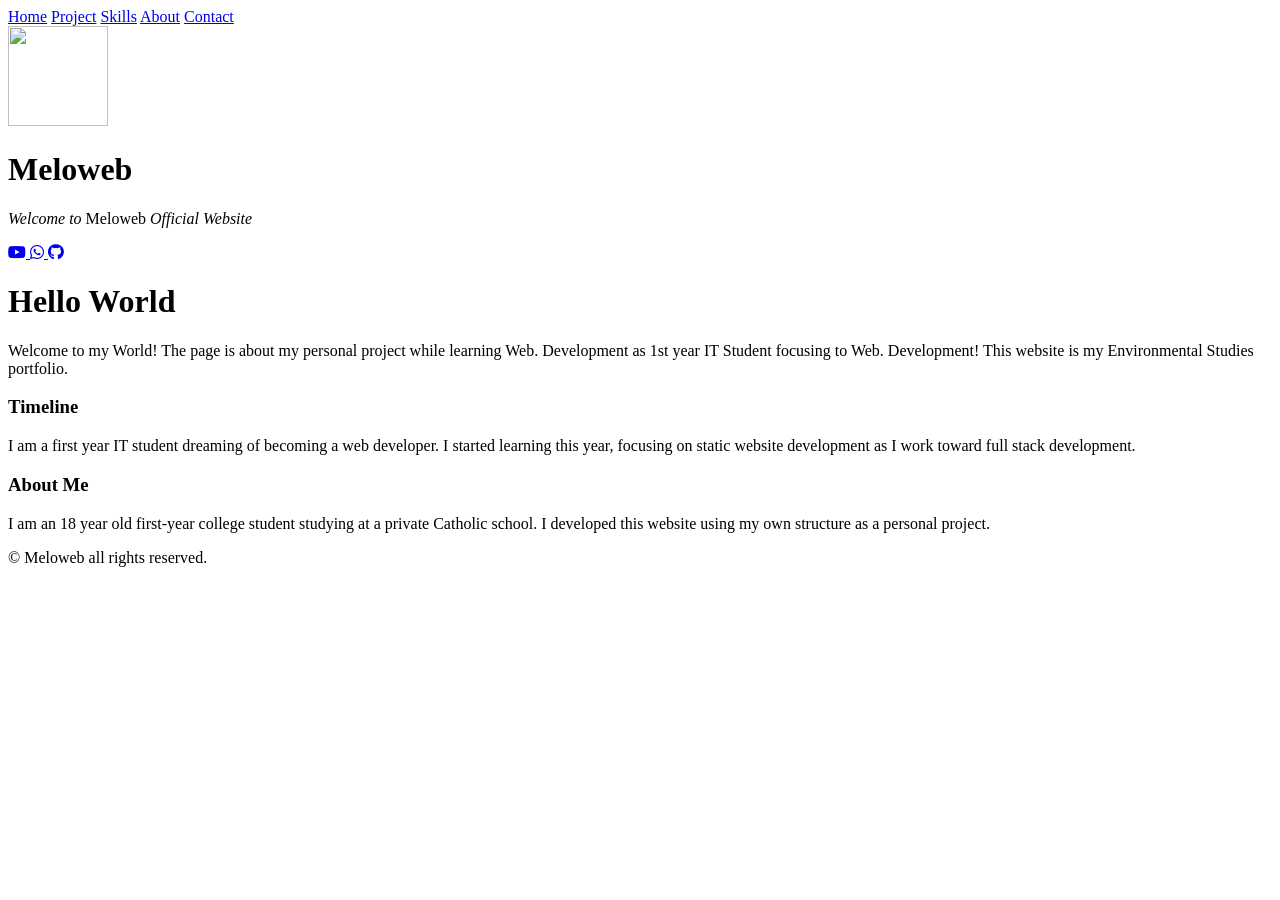
==== index.html @ fe644a68 "Add files via upload" ====
<!DOCTYPE html>
<html lang="en">
  <head>
    <meta charset="UTF-8">
    <meta name="viewport" content="width=device-width, initial-scale=1.0">
    <meta name="description" content="Aspiring Web Developer under the brand name Melodev, a 1st year IT Student studied Coding/Programming and an independent Web Developer.">
    <meta name="google-site-verification" content="a9Y3JSss4IHMZpFGcUWZMTfxG5dl-n8NXm3ampMwcmU"/>
    <meta property="og:title" content="Meloweb - Studies | Coding | Practice">
    <meta property="og:description" content="Aspiring Web Developer under the brand name Melodev, a 1st year IT Student studied Coding/Programming and an independent Web Developer.">
    <meta property="og:image" content="https://melowebm.github.io/meloweb/w_Image/image1.png">
    <meta property="og:url" content="https://melowebm.github.io/meloweb/">
    <meta property="og:type" content="website">
    
    <title>Meloweb</title>
    <script src="x_JS/script.js" defer></script>
    <link rel="stylesheet" href="v_CSS/style.css">
    <link rel="stylesheet" href="https://cdnjs.cloudflare.com/ajax/libs/font-awesome/6.4.0/css/all.min.css">
    <link rel="shortcut icon" href="w_Image/image1.png" type="image/png">
  </head> 
  <body class="home-page">
      <nav class="navigation-bar">       
       <a href="#">Home</a>
       <a href="project.html">Project</a>
       <a href="skills.html">Skills</a>
       <a href="about.html">About</a>
       <a href="contact.html">Contact</a> 
     </nav>
		<header class="intro">
      <div class="profile">
        <img src="image1.png" height="100px" width="100px">
      </div>
      <h1>Meloweb</h1>
      <p><i>Welcome to</i> <span class="melodev">Meloweb</span> <i>Official Website</i></p>      
    </header>
    <div class="social-icon">
      <a href="https://youtube.com/@melodev-j8u?si=C9nSItVd8EumxzIi" target="_blank">
          <i class="fa-brands fa-youtube"></i>
      </a>
      
      <a href="https://wa.me/639622515039">
        <i class="fa-brands fa-whatsapp"></i>
      </a>
      
      <a href="https://github.com/Jan-devvtech">
        <i class="fa-brands fa-github"></i>
      </a>
      
    </div>
    
    <main class="main">
    <div class="main-content">
      <h1>Hello World</h1>
      <p>Welcome to my World! The page is about my personal project while learning Web. Development as 1st year IT Student focusing to Web. Development! This website is my Environmental Studies portfolio.
      </p>
    </div>

      <div class="timeLine">
        <h3>Timeline</h3>
        <p>I am a first year IT student dreaming of becoming a web developer. I started learning this year, focusing on static website development as I work toward full stack development.</p>
      </div>
    
      
    </main> 
    
    <div class="view">
        <h3>About Me</h3>
        <p>I am an 18 year old first-year college student studying at a private Catholic school. I developed this website using my own structure as a personal project.</p>
    </div>
    
    
    <footer>
      <p>&copy; Meloweb all rights reserved.</p>
    </footer>
  </body>
</html>
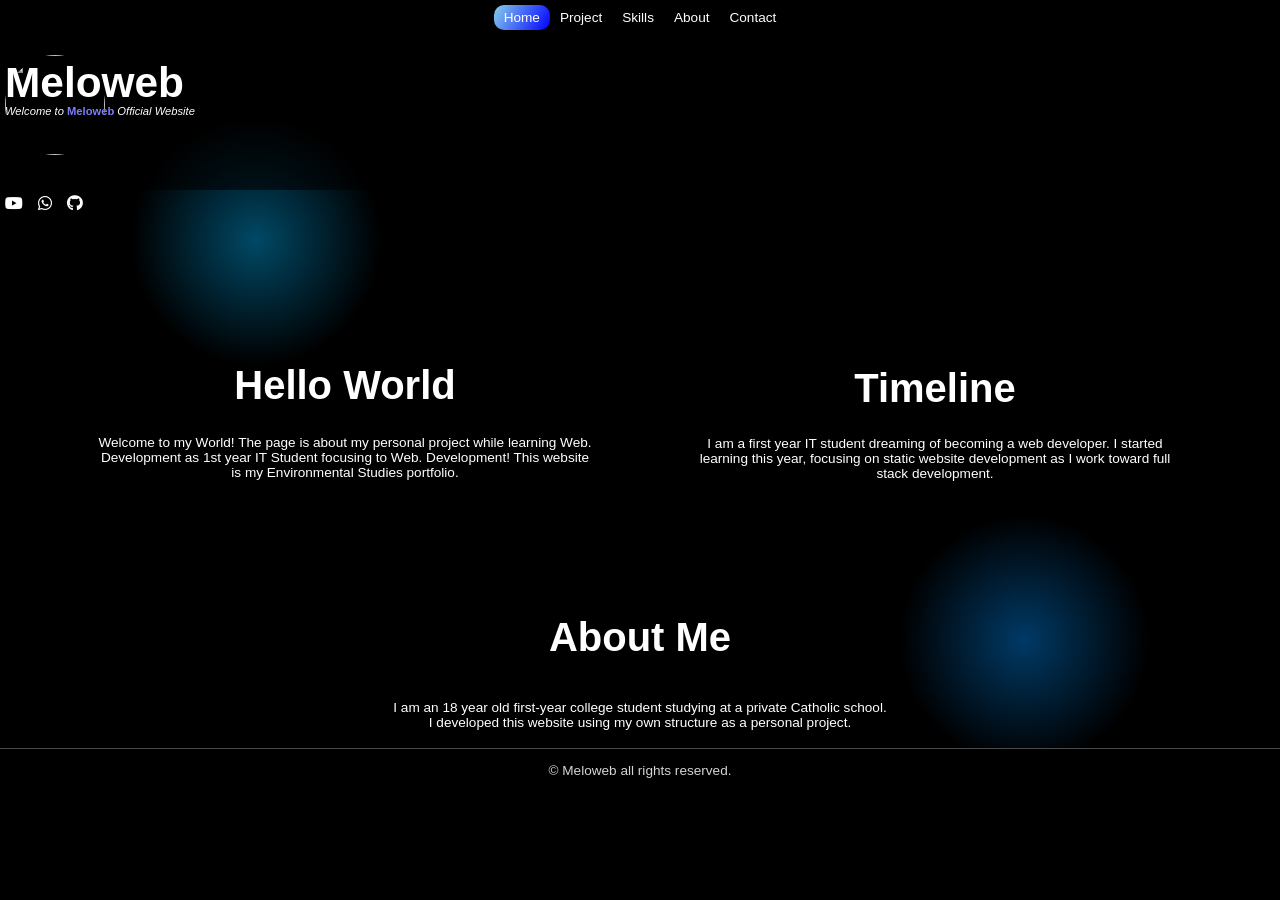
==== commit a5f66466: "Update image paths and script/style references" ====
--- a/index.html
+++ b/index.html
@@ -7,15 +7,15 @@
     <meta name="google-site-verification" content="a9Y3JSss4IHMZpFGcUWZMTfxG5dl-n8NXm3ampMwcmU"/>
     <meta property="og:title" content="Meloweb - Studies | Coding | Practice">
     <meta property="og:description" content="Aspiring Web Developer under the brand name Melodev, a 1st year IT Student studied Coding/Programming and an independent Web Developer.">
-    <meta property="og:image" content="https://melowebm.github.io/meloweb/w_Image/image1.png">
+    <meta property="og:image" content="https://melowebm.github.io/meloweb/image1.png">
     <meta property="og:url" content="https://melowebm.github.io/meloweb/">
     <meta property="og:type" content="website">
     
     <title>Meloweb</title>
-    <script src="x_JS/script.js" defer></script>
-    <link rel="stylesheet" href="v_CSS/style.css">
+    <script src="script.js" defer></script>
+    <link rel="stylesheet" href="style.css">
     <link rel="stylesheet" href="https://cdnjs.cloudflare.com/ajax/libs/font-awesome/6.4.0/css/all.min.css">
-    <link rel="shortcut icon" href="w_Image/image1.png" type="image/png">
+    <link rel="shortcut icon" href="image1.png" type="image/png">
   </head> 
   <body class="home-page">
       <nav class="navigation-bar">       
@@ -72,4 +72,4 @@
       <p>&copy; Meloweb all rights reserved.</p>
     </footer>
   </body>
-</html>+</html>
--- a/style.css
+++ b/style.css
@@ -0,0 +1,1275 @@
+@import url('https://fonts.googleapis.com/css2?family=Inter:wght@400;500;600;700&family=Poppins:wght@600;700&display=swap');
+
+body {
+  color: white;
+  background-color: lab(0% 0 0);
+  margin: 0;
+  overflow-x: hidden;
+  padding: 0;
+  font-family: 'Inter', 'Poppins', sans-serif;
+}
+html {
+  scroll-behavior: smooth;
+  overflow-x: hidden;
+}
+::selection {
+  color: white;
+  background-color: rgba(255, 255, 255, 0.2);
+}
+* {
+  box-sizing: border-box;
+}
+
+
+
+
+/* 1. Home Page Background */
+body.home-page::before {
+  content: '';
+  position: fixed;
+  top: 0;
+  left: 0;
+  width: 100vw;
+  height: 100vh;
+  z-index: -1;
+  pointer-events: none;
+  will-change: transform;
+  transform: translateZ(0);
+  background-image: 
+    radial-gradient(circle 250px at 20% 240px, rgba(0, 182, 255, 0.4) 0%, transparent 50%),
+    radial-gradient(circle 250px at 80% 640px, rgba(0, 145, 255, 0.4) 0%, transparent 50%);
+  background-repeat: no-repeat;
+}
+
+/* 2. Project Page Background (Main-2) */
+body.project-page::before {
+  content: '';
+  position: fixed;
+  top: 0;
+  left: 0;
+  width: 100vw;
+  height: 100vh;
+  z-index: -1;
+  pointer-events: none;
+  will-change: transform;
+  transform: translateZ(0);
+  background-image: 
+    radial-gradient(circle 250px at 80% 240px, rgba(0, 182, 255, 0.4) 0%, transparent 50%),
+    radial-gradient(circle 250px at 20% 640px, rgba(0, 145, 255, 0.4) 0%, transparent 50%);
+  background-repeat: no-repeat;
+}
+
+/* 3. Skills Page Background */
+body.skills-page::before {
+  content: '';
+  position: fixed;
+  top: 0;
+  left: 0;
+  width: 100vw;
+  height: 100vh;
+  z-index: -1;
+  pointer-events: none;
+  will-change: transform;
+  transform: translateZ(0);
+  background-image: 
+    radial-gradient(circle 450px at 20% 240px, rgba(0, 182, 255, 0.4) 0%, transparent 50%);
+  background-repeat: no-repeat;
+}
+body.about-page::before, 
+body.contact-page::before {
+  content: '';
+  position: fixed;
+  top: 0;
+  left: 0;
+  width: 100vw;
+  height: 100vh;
+  z-index: -1;
+  pointer-events: none;
+  will-change: transform;
+  transform: translateZ(0);
+  background-image: 
+    radial-gradient(circle 450px at 100% 240px, rgba(0, 182, 255, 0.4) 0%, transparent 50%),
+    radial-gradient(circle 450px at 20% 640px, rgba(0, 182, 255, 0.4) 0%, transparent 50%);
+  background-repeat: no-repeat;
+}
+
+
+
+
+
+
+/*Shared Background*/
+body.home-page .intro,
+body.project-page .intro,
+body.skills-page .intro {
+  font-family: 'Inter', 'Poppins', sans-serif;
+  background-image: linear-gradient(480deg, rgba(0,0,0,0.6), rgba(0, 0, 0, 0.6)), url('image2.jpg');
+  background-size: cover;
+  background-position: right center;
+  padding: 15px 20px 15px 10px;
+  margin: 10px 0;
+  height: 150px;
+  margin-top: 0;
+  margin-left: -5px;
+  margin-right: -5px;
+}
+
+
+body.home-page, 
+body.project-page, 
+body.skills-page,
+body.about-page,  
+body.contact-page {
+  font-family: 'Inter', 'Poppins', sans-serif;
+}
+
+
+body.home-page .navigation-bar,
+body.project-page .navigation-bar,
+body.skills-page .navigation-bar,
+body.about-page .navigation-bar,
+body.contact-page .navigation-bar {
+  background-color: black;
+  display: flex;
+  justify-content: center;
+  padding: 10px 0;
+  margin-left: -5px;
+  margin-right: -5px;
+  margin-top: -5px;
+}
+
+
+body.home-page .navigation-bar a, 
+body.project-page .navigation-bar a, 
+body.skills-page .navigation-bar a, 
+body.about-page .navigation-bar a, 
+body.contact-page .navigation-bar a {
+  display: inline-block;
+  text-decoration: none;
+  color: white;
+  padding: 5px 10px;
+  font-size: 85%; 
+  transition: 0.3s ease;
+  border-radius: 10px;
+  font-weight: 500;
+}
+
+body.home-page .navigation-bar a:hover,
+body.project-page .navigation-bar a:hover,
+body.skills-page .navigation-bar a:hover,
+body.about-page .navigation-bar a:hover,
+body.contact-page .navigation-bar a:hover {
+  background-color: darkblue;
+  color: white;
+}
+
+
+body.project-page .intro,
+body.skills-page .intro, 
+body.about-page .intro,  
+body.contact-page .intro {
+  text-align: center;
+}
+
+
+body.home-page .intro h1,
+body.project-page .intro h1,
+body.skills-page .intro h1 {
+  font-size: 265%;
+  animation: fadeIn 0.8s ease-out forwards;
+  opacity: 0;
+  margin-top: -100px;
+}
+
+body.contact-page .intro h1 {
+  font-size: 265%;
+  animation: fadeIn 0.8s ease-out forwards;
+  opacity: 0;
+}
+
+
+body.home-page .intro p,
+body.skills-page .intro p {
+  animation: fadeIn 0.8s ease-out forwards;
+  animation-delay: 0.4s;
+  opacity: 0;
+  margin-top: -30px;
+  font-size: 70%;
+  font-weight: 500;
+}
+body.contact-page .intro p {
+  animation: fadeIn 0.8s ease-out forwards;
+  animation-delay: 0.4s;
+  opacity: 0;
+  font-size: 70%;
+  font-weight: 500;
+}
+
+
+
+
+
+
+/*Home Content*/
+body.home-page .navigation-bar a:first-child {
+  background: linear-gradient(480deg, skyblue, blue);
+  pointer-events: none;
+}
+body.home-page .profile {
+  justify-self: right;
+}
+body.home-page .profile img {
+  border-radius: 50%;
+}
+body.home-page .social-icon {
+  display: flex;
+  gap: 5px;
+  margin-top: -10px;
+}
+body.home-page .social-icon a {
+  text-decoration: none;
+}
+body.home-page .social-icon .fa-youtube, .fa-github, .fa-whatsapp {
+  border-radius: 50%;
+  animation: fadeIn 0.8s ease-out forwards;
+  animation-delay: 0.6s;
+  opacity: 0;
+  color: hwb(0 100% 0%);
+  margin: 5px;
+}
+body.home-page .melodev {
+  color: hwb(240 49% 1%);
+  font-weight: 700;
+}
+
+
+body.project-page .navigation-bar a:nth-child(2),
+body.skills-page .navigation-bar a:nth-child(3),
+body.about-page .navigation-bar a:nth-child(5),
+body.contact-page .navigation-bar a:nth-child(6) {
+  background: linear-gradient(480deg, skyblue, blue);
+  pointer-events: none;
+}
+
+
+body.project-page .details, 
+body.skills-page .details {
+  background-color: darkblue;
+  border-radius: 5px;
+  width: 95%;
+  padding: 5px;
+  height: 25px;
+  margin: auto;
+  text-align: center;
+}
+body.project-page .details a,
+body.skills-page .details a {
+  display: block;
+  width: 100%;
+  height: 100%;
+  text-decoration: none;
+  color: white;
+}
+
+
+body.skills-page .fa-html5, .fa-css3-alt, .fa-js,
+body.project-page .fa-question {
+  margin-top: 25px;
+  font-size: 450%;
+  color: hwb(240 30% 0%);
+}
+
+
+
+body.project-page .section-1 h3, 
+body.project-page .section-2 h3, 
+body.project-page .section-3 h3, 
+body.project-page .section-4 h3, 
+body.project-page .section-5 h3, 
+body.project-page .section-6 h3, 
+body.project-page .section-7 h3,
+body.project-page .section-8 h3 {
+  font-size: 150%;
+}
+body.project-page .section-1 p,
+body.project-page .section-2 p,
+body.project-page .section-3 p,
+body.project-page .section-4 p,
+body.project-page .section-5 p,
+body.project-page .section-6 p,
+body.project-page .section-7 p,
+body.project-page .section-8 p {
+  font-size: 85%;
+}
+
+
+
+
+
+@keyframes fadeIn {
+  from {
+    opacity: 0;
+    transform: translateY(50px);
+  }
+  to {
+    opacity: 1;
+    transform: translateY(0);
+  }
+}
+@keyframes fadeSlide {
+  from {
+    opacity: 0;
+    transform: translateX(50px);
+  }
+  to {
+    opacity: 1;
+    transform: translateX(0);
+  }
+}
+
+
+
+
+
+
+/*Home.Page Property*/
+body.home-page .main {
+  display: flex;
+  flex-wrap: wrap;
+  text-align: center;
+  justify-content: center;
+  width: 100%;
+  gap: 90px;
+  margin-top: 120px;
+  margin-bottom: 120px;
+}
+body.home-page .main-content {
+  flex-wrap: wrap;
+  margin-bottom: 0;
+  width: 90%;
+  max-width: 500px;
+}
+body.home-page .main-content h1{
+  animation: fadeSlide 0.8s ease-in forwards;
+  opacity: 0;
+  font-size: 250%;
+}
+body.home-page .main-content p {
+  font-size: 85%;
+  animation: fadeIn 0.8s ease-out forwards;
+  animation-delay: 0.7s;
+  opacity: 0;
+}
+body.home-page .timeLine {
+  width: 90%;
+  max-width: 500px;
+  margin-top: -10px;
+  flex-wrap: wrap;
+}
+body.home-page .timeLine h3 {
+  animation: fadeSlide 0.8s ease-out forwards;
+  animation-delay: 0.9s;
+  opacity: 0;
+  font-size: 250%;
+}
+body.home-page .timeLine p {
+  animation: fadeIn 0.8s ease-out forwards;
+  animation-delay: 1.0s;
+  margin-top: -15px;
+  opacity: 0;
+  font-size: 85%;
+}
+
+body.home-page .view {
+  text-align: center;
+  width: 90%;
+  left: 0;
+  right: 0;
+  margin: 0 auto;
+  max-width: 500px;
+}
+body.home-page .view h3 {
+  animation: fadeIn 0.8s ease-out forwards;
+  animation-delay: 1.3s;
+  opacity: 0;
+  font-size: 250%;
+}
+body.home-page .view p {
+  animation: fadeIn 0.8s ease-out forwards;
+  animation-delay: 1.4s;
+  opacity: 0;
+  font-size: 85%;
+}
+
+
+
+
+
+
+
+
+
+
+
+
+/*Project Page Property*/
+body.project-page .intro h1 {
+  text-align: center;
+  margin-top: -5px;
+  font-size: 265%;
+  animation: fadeIn 0.8s ease-out forwards;
+  opacity: 0;
+}
+body.project-page .intro p {
+  margin: 0 auto;
+  width: 90%;
+  max-width: 600px;
+  text-align: center;
+  margin-top: -15px;
+  animation: fadeIn 0.8s ease-out forwards;
+  animation-delay: 0.4s;
+  opacity: 0;
+  font-size: 70%;
+  font-weight: 500;
+}
+
+body.project-page .main {
+  display: flex;
+  justify-content: center;
+  gap: 25px;
+  flex-wrap: wrap;
+}
+body.project-page .card-1 {
+  animation: fadeIn 0.8s ease-out forwards;
+  animation-delay: 0.5s;
+  opacity: 0;
+  position: relative;
+  background-color: hwb(240 0% 85%);
+  padding: 10px;
+  font-size: 85%;
+  width: 300px;
+  margin-top: 50px;
+  min-height: 50%;
+  max-height: 600px;
+  border-radius: 15px;
+  border: 1px solid hwb(240 0% 73%);
+}
+body.project-page .fa-globe {
+  margin-top: 25px;
+  font-size: 450%;
+  color: hwb(240 30% 0%);
+}
+body.project-page .icon {
+  text-align: center;
+}
+body.project-page .card-1 h3 {
+  font-size: 150%;
+}
+body.project-page .card-1 p {
+  font-size: 85%;
+}
+body.project-page .details {
+  background-color: darkblue;
+  border-radius: 5px;
+  width: 95%;
+  padding: 5px;
+  height: 25px;
+  margin: auto;
+  text-align: center;
+}
+body.project-page .details a {
+  display: block;
+  width: 100%;
+  height: 100%;
+  text-decoration: none;
+  color: white;
+}
+body.project-page .cite {
+  color: gray;
+  font-size: 80%;
+}
+body.project-page .card-2 {
+  animation: fadeIn 0.8s ease-out forwards;
+  animation-delay: 0.6s;
+  opacity: 0;
+  position: relative;
+  background-color: hwb(240 0% 85%);
+  padding: 10px;
+  font-size: 85%;
+  margin-top: 50px;
+  width: 300px;
+  min-height: 50%;
+  max-height: 600px;
+  border-radius: 15px;
+  border: 1px solid hwb(240 0% 73%);
+}
+body.project-page .card-2 h3 {
+  font-size: 150%;
+}
+body.project-page .card-2 p {
+  font-size: 85%;
+}
+body.project-page .card-3 {
+  animation: fadeIn 0.8s ease-out forwards;
+  animation-delay: 0.7s;
+  opacity: 0;
+  position: relative;
+  background-color: hwb(240 0% 85%);
+  padding: 10px;
+  font-size: 85%;
+  margin-top: 50px;
+  width: 300px;
+  min-height: 50%;
+  max-height: 600px;
+  border-radius: 15px;
+  border: 1px solid hwb(240 0% 73%);
+}
+body.project-page .card-3 h3 {
+  font-size: 150%;
+}
+body.project-page .card-3 p {
+  font-size: 85%;
+}
+
+
+
+
+/*Section 2*/
+body.project-page .details-2 {
+  background-color: darkblue;
+  border-radius: 5px;
+  width: 95%;
+  padding: 5px;
+  height: 25px;
+  margin: auto;
+  text-align: center;
+}
+body.project-page .details-2 a {
+  display: block;
+  width: 100%;
+  height: 100%;
+  text-decoration: none;
+  color: white;
+}
+body.project-page .title {
+  margin-top: 50px;
+  text-align: center;
+}
+body.project-page .main-2 {
+  display: flex;
+  justify-content: center;
+  gap: 25px;
+  flex-wrap: wrap;
+}
+body.project-page .section-1 {
+  animation: fadeIn 0.8s ease-out forwards;
+  animation-delay: 0.8s;
+  opacity: 0;
+  position: relative;
+  background-color: hwb(240 0% 85%);
+  padding: 10px;
+  font-size: 85%;
+  margin-top: 50px;
+  width: 300px;
+  min-height: 50%;
+  max-height: 300px;
+  border-radius: 15px;
+  border: 1px solid hwb(240 0% 73%);
+}
+body.project-page .section-2 {
+  animation: fadeIn 0.8s ease-out forwards;
+  animation-delay: 0.8s;
+  opacity: 0;
+  position: relative;
+  background-color: hwb(240 0% 85%);
+  padding: 10px;
+  font-size: 85%;
+  margin-top: 50px;
+  width: 300px;
+  min-height: 50%;
+  max-height: 300px;
+  border-radius: 15px;
+  border: 1px solid hwb(240 0% 73%);
+}
+body.project-page .section-3 {
+  animation: fadeIn 0.8s ease-out forwards;
+  animation-delay: 0.9s;
+  opacity: 0;
+  position: relative;
+  background-color: hwb(240 0% 85%);
+  padding: 10px;
+  font-size: 85%;
+  margin-top: 50px;
+  width: 300px;
+  min-height: 50%;
+  max-height: 300px;
+  border-radius: 15px;
+  border: 1px solid hwb(240 0% 73%);
+}
+body.project-page .section-4 {
+  animation: fadeIn 0.8s ease-out forwards;
+  animation-delay: 1.0s;
+  opacity: 0;
+  position: relative;
+  background-color: hwb(240 0% 85%);
+  padding: 10px;
+  font-size: 85%;
+  margin-top: 50px;
+  width: 300px;
+  min-height: 50%;
+  max-height: 300px;
+  border-radius: 15px;
+  border: 1px solid hwb(240 0% 73%);
+}
+body.project-page .section-5 {
+  animation: fadeIn 0.8s ease-out forwards;
+  animation-delay: 1.3s;
+  opacity: 0;
+  position: relative;
+  background-color: hwb(240 0% 85%);
+  padding: 10px;
+  font-size: 85%;
+  margin-top: 40px;
+  width: 300px;
+  min-height: 50%;
+  max-height: 300px;
+  border-radius: 15px;
+  border: 1px solid hwb(240 0% 73%);
+}
+
+body.project-page .section-6 {
+  animation: fadeIn 0.8s ease-out forwards;
+  animation-delay: 1.3s;
+  opacity: 0;
+  position: relative;
+  background-color: hwb(240 0% 85%);
+  padding: 10px;
+  font-size: 85%;
+  margin-top: 40px;
+  width: 300px;
+  min-height: 50%;
+  max-height: 300px;
+  border-radius: 15px;
+  border: 1px solid hwb(240 0% 73%);
+}
+body.project-page .section-7 {
+  animation: fadeIn 0.8s ease-out forwards;
+  animation-delay: 1.3s;
+  opacity: 0;
+  position: relative;
+  background-color: hwb(240 0% 85%);
+  padding: 10px;
+  font-size: 85%;
+  margin-top: 40px;
+  width: 300px;
+  min-height: 50%;
+  max-height: 300px;
+  border-radius: 15px;
+  border: 1px solid hwb(240 0% 73%);
+}
+body.project-page .section-8 {
+  animation: fadeIn 0.8s ease-out forwards;
+  animation-delay: 1.3s;
+  opacity: 0;
+  position: relative;
+  background-color: hwb(240 0% 85%);
+  padding: 10px;
+  font-size: 85%;
+  margin-top: 40px;
+  width: 300px;
+  min-height: 50%;
+  max-height: 300px;
+  border-radius: 15px;
+  border: 1px solid hwb(240 0% 73%);
+}
+
+
+
+
+
+
+
+
+/*Skills & Expertise Perperty*/
+body.skills-page .intro h1 {
+  font-size: 165%;
+  animation: fadeIn 0.8s ease-out forwards;
+  opacity: 0;
+  margin-top: -5px;
+}
+@media (min-width: 478px) {
+  body.skills-page .intro h1,
+  body.contact-page .intro h1 {
+    font-size: 265%;
+  }
+}
+body.skills-page .intro p {
+  animation: fadeIn 0.8s ease-out forwards;
+  animation-delay: 0.4s;
+  opacity: 0;
+  margin: -10px auto 0 auto;
+  text-align: center;
+  width: 90%;
+  max-width: 600px;
+  font-size: 70%;
+  font-weight: 500;
+}
+body.skills-page .main {
+  justify-content: center;
+  display: flex;
+  flex-wrap: wrap;
+  gap: 25px;
+  margin-bottom: 50px;
+}
+body.skills-page .learned-1 {
+  animation: fadeIn 0.8s ease-out forwards;
+  animation-delay: 0.5s;
+  opacity: 0;
+  position: relative;
+  background-color: hwb(240 0% 85%);
+  padding: 10px;
+  font-size: 85%;
+  margin-top: 40px;
+  width: 300px;
+  min-height: 40%;
+  max-height: 250px;
+  border-radius: 15px;
+  border: 1px solid hwb(240 0% 73%);
+}
+body.skills-page .icon {
+  text-align: center;
+}
+body.skills-page .details {
+  background-color: darkblue;
+  border-radius: 5px;
+  width: 95%;
+  padding: 5px;
+  height: 25px;
+  margin: auto;
+  text-align: center;
+}
+body.skills-page .details a {
+  display: block;
+  width: 100%;
+  height: 100%;
+  text-decoration: none;
+  color: white;
+}
+body.skills-page .learned-2 {
+  animation: fadeIn 0.8s ease-out forwards;
+  animation-delay: 0.7s;
+  opacity: 0;
+  position: relative;
+  background-color: hwb(240 0% 85%);
+  padding: 10px;
+  font-size: 85%;
+  margin-top: 40px;
+  width: 300px;
+  min-height: 40%;
+  max-height: 250px;
+  border-radius: 15px;
+  border: 1px solid hwb(240 0% 73%);
+}
+body.skills-page .learned-3 {
+  animation: fadeIn 0.8s ease-out forwards;
+  animation-delay: 0.9s;
+  opacity: 0;
+  position: relative;
+  background-color: hwb(240 0% 85%);
+  padding: 10px;
+  font-size: 85%;
+  margin-top: 40px;
+  width: 300px;
+  min-height: 40%;
+  max-height: 250px;
+  border-radius: 15px;
+  border: 1px solid hwb(240 0% 73%);
+}
+body.skills-page .info {
+  display: flex;
+  justify-content: space-between;
+  margin-bottom: 8px;
+}
+body.skills-page .bar {
+  height: 10px;
+  background-color: hwb(239 7% 67%);
+  overflow: hidden;
+  width: 285px;
+  margin-bottom: 8px;
+  border-radius: 999px;
+}
+body.skills-page .progress {
+  height: 100%;
+  width: 0;
+  background: linear-gradient(40deg, skyblue, blue, darkblue);
+  animation: fill 2s forwards;
+}
+@keyframes fill {
+  to {
+    width: var(--width);
+  }
+}
+
+
+
+
+
+
+
+
+
+/*About Page Property*/
+body.about-page .intro h1 {
+  font-size: 265%;
+  animation: fadeIn 0.8s ease-out forwards;
+  opacity: 0;
+}
+body.about-page .intro p {
+  animation: fadeIn 0.8s ease-out forwards;
+  animation-delay: 0.4s;
+  opacity: 0;
+  color: hwb(198 15% 33%);
+  margin-top: -20px;
+  font-size: 70%;
+  font-weight: 500;
+}
+body.about-page h3, 
+body.contact-page h3 {
+  display: none;
+}
+
+@media (min-width: 748px) {
+  body.about-page .navigation-bar, 
+  body.contact-page .navigation-bar {
+    justify-content: right;
+    margin-right: 250px;
+    font-size: 150%;
+  }
+  body.about-page h3,
+  body.contact-page h3 {
+    display: block;
+    color: white;
+    margin: 0;
+    font-size: 130%;
+    margin-right: auto;
+    margin-left: 50px;
+  }
+}
+
+@media (min-width: 748px) {
+  body.about-page::before {
+    content: '';
+    position: fixed;
+    top: 0;
+    left: 0;
+    width: 100vw;
+    height: 100vh;
+    z-index: -1;
+    pointer-events: none;
+    will-change: transform;
+    transform: translateZ(0);
+    background-image: 
+      radial-gradient(circle 450px at 80% 240px, rgba(0, 182, 255, 0.4) 0%, transparent 50%),
+      radial-gradient(circle 450px at 20% 240px, rgba(0, 182, 255, 0.4) 0%, transparent 50%),
+      radial-gradient(circle 450px at 70% 640px, rgba(0, 182, 255, 0.4) 0%, transparent 50%);
+    background-repeat: no-repeat;
+  }
+}
+
+body.about-page .profile {
+  animation: fadeIn 0.8s ease-out forwards;
+  animation-delay: 0.3s;
+  opacity: 0;
+  background-color: rgba(255, 255, 255, 0.1);
+  display: flex; 
+  flex-wrap: wrap;
+  margin: 15px;
+  justify-content: center;
+  min-width: 85%;
+  max-width: 600px;
+  box-shadow: inset 0 0 1px white;
+  border-radius: 15px;
+  padding: 10px;
+}
+body.about-page .profile img {
+  animation: fadeIn 0.8s ease-out forwards;
+  animation-delay: 0.4s;
+  opacity: 0;
+  border-radius: 50%;
+  box-shadow: 0 0 15px skyblue;
+  border: 3px solid black;
+}
+body.about-page .profile p {
+  animation: fadeIn 0.8s ease-out forwards;
+  animation-delay: 0.6s;
+  opacity: 0;
+  font-size: 85%;
+  min-width: auto;
+  text-align: center;
+}
+
+@media (min-width: 748px) {
+  body.about-page .main {
+    background-color: rgba(0, 0, 0, 0.10196078431372549); 
+    min-width: 65%;
+    max-width: 600px;
+    margin: auto;
+    min-height: 70%;
+    position: relative;
+    overflow: hidden;
+    padding-bottom: 40px;
+  }
+ body.about-page .main::before {
+    content: '';
+    position: absolute;
+    inset: 0;
+    background-color: black;
+    pointer-events: none;
+    -webkit-mask-image: linear-gradient(to right, transparent, black 50%, black 90%, transparent);
+    mask-image: linear-gradient(to right, transparent, black 50%, black 90%, transparent);
+    z-index: 0;
+  }
+
+body.about-page .main > * {
+    position: relative;
+    z-index: 1;
+  }
+
+body.about-page .profile {
+    display: flex;
+    flex-wrap: nowrap;
+    justify-content: center;
+    min-width: 85%;
+    gap: 32px;
+    margin: auto;
+    background-color: rgba(255, 255, 255, 0.1);
+    box-shadow: inset 0 0 1px white;
+    padding: 20px;
+    max-width: 600px;
+  }
+body.about-page .studyList h1 {
+  text-align: center;
+}
+body.about-page .studyList p {
+  margin: 20px 20px;
+}
+body.about-page .profile p {
+    padding-top: 15px;
+    text-align: left;
+    margin: 0;
+  }
+}
+body.about-page .info-card {
+  animation: fadeIn 0.8s ease-out forwards;
+  animation-delay: 1.3s;
+  opacity: 0;
+  position: relative;
+  background-color: hwb(240 0% 85%);
+  padding: 10px;
+  font-size: 85%;
+  width: 300px;
+  min-height: 50%;
+  max-height: 300px;
+  border-radius: 15px;
+  border: 1px solid hwb(240 0% 73%);
+}
+body.about-page .container {
+  flex-wrap: wrap;
+  display: flex;
+  gap: 25px;
+  justify-content: center;
+}
+body.about-page .icon {
+  font-size: 450%;
+  text-align: center;
+}
+body.about-page .journey {
+  animation: fadeIn 0.8s ease-out forwards;
+  animation-delay: 1.9s;
+  opacity: 0;
+}
+body.about-page .studyList {
+  animation: fadeIn 0.8s ease-out forwards;
+  animation-delay: 2.4s;
+  opacity: 0;
+  margin: 10px 10px;
+}
+
+@media (min-width: 748px) {
+  body.about-page .container {
+    animation: fadeIn 0.8s ease-out forwards;
+    animation-delay: 1.3s;
+    opacity: 0;
+    width: 600px;
+    display: flex;
+    flex-wrap: nowrap;
+    justify-content: center;
+    margin: auto;
+  }
+  body.about-page .icon {
+    font-size: 100%;
+    text-align: left;
+  }
+  body.about-page .container p {
+    font-size: 75%;
+  }
+} body.about-page .info-card {
+  box-shadow: 0 0 5px skyblue;
+  border-radius: 15px;
+  animation: fadeIn 0.8s ease-out forwards;
+  animation-delay: 1.3s;
+  opacity: 0;
+}
+
+
+
+
+
+
+
+/*Contact Property*/
+body.contact-page .intro h1 {
+  font-size: 165%;
+  animation: fadeIn 0.8s ease-out forwards;
+  opacity: 0;
+}
+body.contact-page .intro p {
+  animation: fadeIn 0.8s ease-out forwards;
+  animation-delay: 0.4s;
+  opacity: 0;
+  margin: -10px auto 0 auto;
+  text-align: center;
+  width: 90%;
+  max-width: 600px;
+  margin-top: -10px;
+  font-size: 70%;
+  font-weight: 500;
+}
+body.contact-page .info-card {
+  animation: fadeIn 0.8s ease-out forwards;
+  animation-delay: 1.3s;
+  opacity: 0;
+  position: relative;
+  background-color: hwb(240 0% 85%);
+  padding: 10px;
+  font-size: 85%;
+  width: 300px;
+  min-height: 50%;
+  max-height: 300px;
+  box-shadow: 0 0 5px skyblue;
+  border-radius: 15px;
+  border: 1px solid hwb(240 0% 73%);
+}
+
+@media (min-width: 748px) {
+body.contact-page .info-card-form {
+  animation: fadeIn 0.8s ease-out forwards;
+  animation-delay: 1.3s;
+  opacity: 0;
+  position: relative;
+  background-color: hwb(240 0% 85%);
+  padding: 10px;
+  font-size: 85%;
+  width: 200px;
+  min-height: 50%;
+  max-height: 300px;
+  border-radius: 15px;
+  border: 1px solid hwb(240 0% 73%);
+ }
+} 
+body.contact-page .info-card {
+  animation: fadeIn 0.8s ease-out forwards;
+  animation-delay: 1.3s;
+  opacity: 0;
+  position: relative;
+  background-color: hwb(240 0% 85%);
+  padding: 10px;
+  font-size: 85%;
+  width: 300px;
+  max-height: 110px;
+  border-radius: 15px;
+  border: 1px solid hwb(240 0% 73%);
+}
+
+
+
+body.contact-page .info-card-form {
+  animation: fadeIn 0.8s ease-out forwards;
+  animation-delay: 1.4s;
+  opacity: 0;
+  position: relative;
+  background-color: hwb(240 0% 85%);
+  padding: 10px;
+  font-size: 85%;
+  width: 300px;
+  max-height: 450px;
+  box-shadow: 0 0 5px skyblue;
+  border-radius: 15px;
+  border: 1px solid hwb(240 0% 73%);
+}
+
+
+
+body.contact-page .container {
+  flex-wrap: wrap;
+  display: flex;
+  gap: 15px;
+  margin-bottom: 40px;
+  margin-top: 40px;
+  justify-content: center;
+}
+body.contact-page .info-card a {
+  text-decoration: none;
+  color: gray;
+  font-size: 85%;
+}
+
+body.contact-page form {
+  padding: 10px;
+}
+
+
+body.contact-page .info-card-form textarea {
+  background-color: hwb(0 24% 76%);
+  color: white;
+  height: 30px;
+  display: flex;
+  flex-wrap: wrap;
+  border-radius: 5px;
+  margin: 10px auto;
+  display: block;
+  border: none;
+  width: 100%;
+  padding: 5px;
+  height: 100px;
+  caret-color: blue;
+  box-shadow: inset 0 0 2px skyblue;
+}
+body.contact-page .info-card-form input[type="text"], 
+body.contact-page .info-card-form input[type="email"] {
+  background-color: hwb(0 24% 76%);
+  color: white;
+  height: 30px;
+  border-radius: 5px;
+  margin: 10px auto;
+  display: block;
+  border: none;
+  padding: 5px;
+  width: 100%;
+  caret-color: blue;
+  box-shadow: inset 0 0 2px skyblue;
+}
+body.contact-page .info-card-form input[type="text"]:focus,
+body.contact-page .info-card-form input[type="email"]:focus,
+body.contact-page .info-card-form textarea:focus {
+  outline: none;
+  border: 2px solid skyblue;
+}
+
+
+body.contact-page .info-card-form button {
+  display: block;
+  margin: 0 auto;
+  width: 80%;
+  border: none;
+  border-radius: 5px;
+  height: 30px;
+  background: linear-gradient(480deg, skyblue, blue, darkblue);
+  cursor: pointer;
+  transition: 0.3s ease;
+  font-weight: 700;
+  color: white;
+}
+body.contact-page .info-card-form button:hover {
+  opacity: 0.8;
+}
+
+
+
+
+@media (min-width: 748px) {
+  body.contact-page .info-card-form input[type="text"] {
+    height: 100%;
+  }
+}
+
+
+
+
+
+
+
+
+@media (min-width: 748px) {
+  body.contact-page .info-card,
+  body.contact-page .info-card-form {
+    width: auto;
+    max-width: 320px;
+    flex: 1;
+  }
+}
+
+
+
+
+
+@media (min-width: 748px) {
+  body.contact-page .container {
+    animation: fadeIn 0.8s ease-out forwards;
+    animation-delay: 1.3s;
+    opacity: 0;
+    width: 600px;
+    display: flex;
+    flex-wrap: nowrap;
+    align-items: stretch;
+    justify-content: center;
+    margin: auto;
+    margin-bottom: 40px;
+    margin-top: 40px;
+  }
+  body.contact-page .brands-icon {
+    display: flex;
+    font-size: 100%;
+    text-align: left;
+  }
+  body.contact-page .container p {
+    font-size: 75%;
+  }
+}
+
+body.about-page .journey {
+  margin: 10px;
+  margin-bottom: 40px;
+}
+body.about-page .journey h1 {
+  font-size: 250%;
+}
+body.about-page .journey h4 {
+  margin-top: -20px;
+  font-size: 90%;
+  font-style: italic;
+  color: hwb(0 65% 35%);
+}
+body.about-page .journey dt {
+  font-weight: bold;
+}
+
+
+
+
+
+
+
+
+
+footer {
+  position: absolute;
+  border-top: 1px solid hwb(0 29% 71%);
+  background-color: black;
+  font-size: 85%;
+  color: lightgray;
+  margin-top: 5px;
+  padding-bottom: 0;
+  width: 100%;
+  text-align: center;
+}
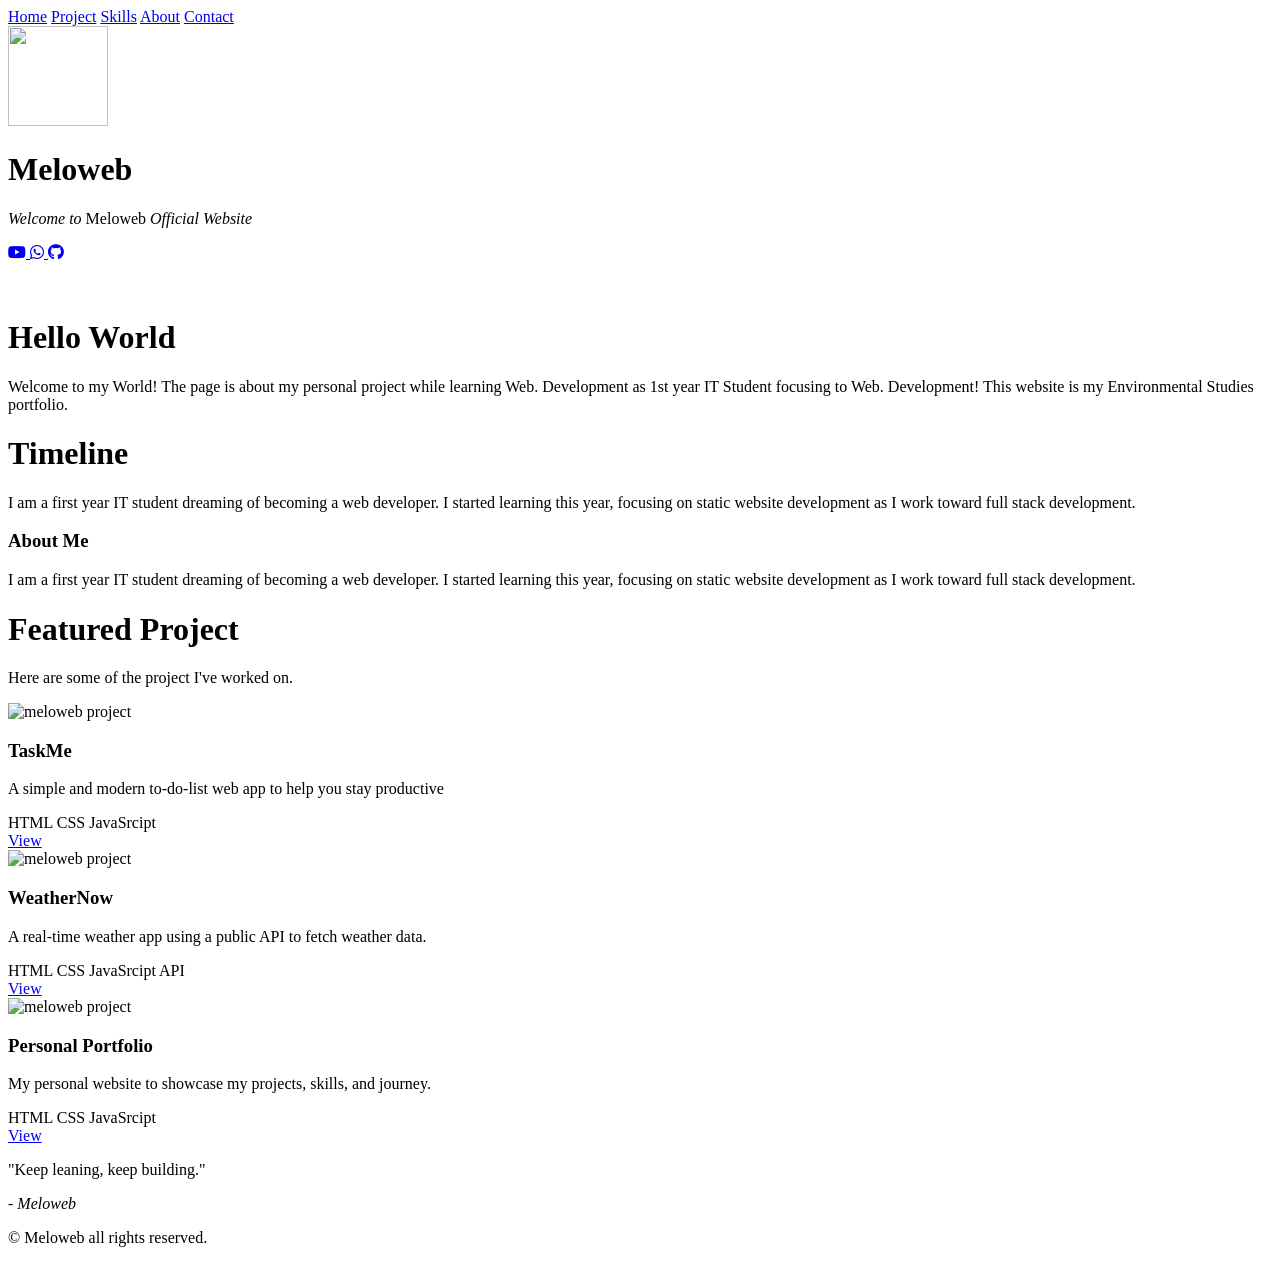
==== commit 9c773a1a: "Add files via upload" ====
--- a/index.html
+++ b/index.html
@@ -7,15 +7,15 @@
     <meta name="google-site-verification" content="a9Y3JSss4IHMZpFGcUWZMTfxG5dl-n8NXm3ampMwcmU"/>
     <meta property="og:title" content="Meloweb - Studies | Coding | Practice">
     <meta property="og:description" content="Aspiring Web Developer under the brand name Melodev, a 1st year IT Student studied Coding/Programming and an independent Web Developer.">
-    <meta property="og:image" content="https://melowebm.github.io/meloweb/image1.png">
+    <meta property="og:image" content="https://melowebm.github.io/meloweb/w_Image/image1.png">
     <meta property="og:url" content="https://melowebm.github.io/meloweb/">
     <meta property="og:type" content="website">
     
     <title>Meloweb</title>
-    <script src="script.js" defer></script>
-    <link rel="stylesheet" href="style.css">
+    <script src="x_JS/script.js" defer></script>
+    <link rel="stylesheet" href="v_CSS/style.css">
     <link rel="stylesheet" href="https://cdnjs.cloudflare.com/ajax/libs/font-awesome/6.4.0/css/all.min.css">
-    <link rel="shortcut icon" href="image1.png" type="image/png">
+    <link rel="shortcut icon" href="w_Image/image1.png" type="image/png">
   </head> 
   <body class="home-page">
       <nav class="navigation-bar">       
@@ -27,7 +27,7 @@
      </nav>
 		<header class="intro">
       <div class="profile">
-        <img src="image1.png" height="100px" width="100px">
+        <img src="w_Image/image1.png" height="100px" width="100px">
       </div>
       <h1>Meloweb</h1>
       <p><i>Welcome to</i> <span class="melodev">Meloweb</span> <i>Official Website</i></p>      
@@ -46,30 +46,106 @@
       </a>
       
     </div>
-    
-    <main class="main">
-    <div class="main-content">
+    <br>
+    <br>
+
+      <div class="class">
       <h1>Hello World</h1>
       <p>Welcome to my World! The page is about my personal project while learning Web. Development as 1st year IT Student focusing to Web. Development! This website is my Environmental Studies portfolio.
       </p>
     </div>
+    
+    <main class="main">
+    <div class="main-content">
+      <h1>Timeline</h1>
+      <p>I am a first year IT student dreaming of becoming a web developer. I started learning this year, focusing on static website development as I work toward full stack development.</p>
+    </p>
+    </div>
 
       <div class="timeLine">
-        <h3>Timeline</h3>
+        <h3>About Me</h3>
         <p>I am a first year IT student dreaming of becoming a web developer. I started learning this year, focusing on static website development as I work toward full stack development.</p>
       </div>
-    
       
     </main> 
     
-    <div class="view">
-        <h3>About Me</h3>
-        <p>I am an 18 year old first-year college student studying at a private Catholic school. I developed this website using my own structure as a personal project.</p>
+   
+    
+    
+    <div class="project">
+      <div class="head-pro">
+        <h1>Featured Project</h1>
+        <p>Here are some of the project I've worked on.</p>
+      </div>
+      
     </div>
+    
+    <section class="feature">
+      <div class="featured-card">
+        <img src="w_Image/Web-Design2.png" alt="meloweb project" height="200" width="300">
+        <h3>TaskMe</h3>
+        <p>A simple and modern to-do-list web app to help you stay productive</p>
+
+        <div class="span">
+        <span>HTML</span>
+        <span>CSS</span>
+        <span>JavaSrcipt</span>
+        </div>
+        
+      <div class="link">
+          <a href="#" onclick="myFunction()">View</a>
+        </div>
+      </div>
+
+   
+
+      <div class="featured-card">
+        <img src="w_Image/Web-Design3.png" alt="meloweb project" height="200" width="300">
+        <h3>WeatherNow</h3>
+        <p>A real-time weather app using a public API to fetch weather data.</p>
+
+        <div class="span">
+        <span>HTML</span>
+        <span>CSS</span>
+        <span>JavaSrcipt</span>
+        <span>API</span>
+        </div>
+        
+        <div class="link">
+          <a href="#" onclick="myFunction()">View</a>
+        </div>
+      </div>
+
+      <div class="featured-card">
+        <img src="w_Image/Web-Design.png" alt="meloweb project" height="200" width="300">
+        <h3>Personal Portfolio</h3>
+        <p>My personal website to showcase my projects, skills, and journey.</p>
+        
+        <div class="span">
+        <span>HTML</span>
+        <span>CSS</span>
+        <span>JavaSrcipt</span>
+        </div>
+        
+        <div class="link">
+          <a href="#" onclick="myFunction()">View</a>
+        </div>
+
+      </div>
+    </section>
+    
+    
+    
+    <div class="quote">
+      <p>"Keep leaning, keep building."</p>
+      <i>- Meloweb</i>
+    </div>
+    
+
     
     
     <footer>
       <p>&copy; Meloweb all rights reserved.</p>
     </footer>
   </body>
-</html>
+</html>
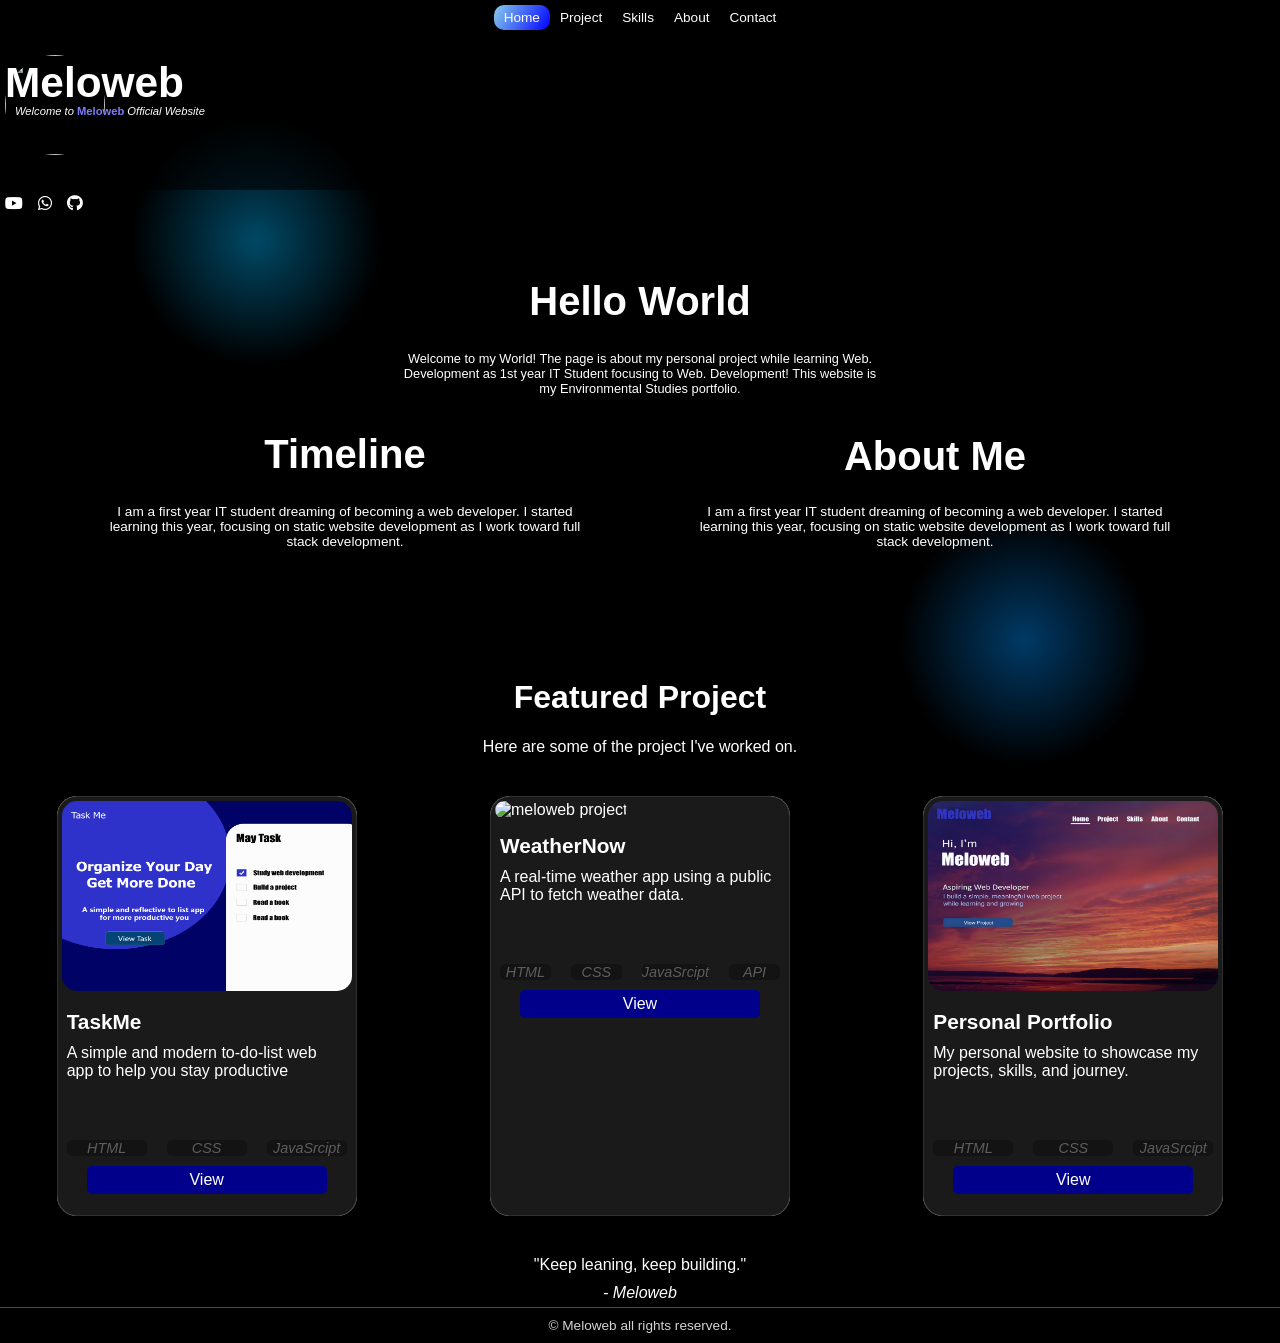
==== commit e68c780b: "Update index.html" ====
--- a/index.html
+++ b/index.html
@@ -7,15 +7,15 @@
     <meta name="google-site-verification" content="a9Y3JSss4IHMZpFGcUWZMTfxG5dl-n8NXm3ampMwcmU"/>
     <meta property="og:title" content="Meloweb - Studies | Coding | Practice">
     <meta property="og:description" content="Aspiring Web Developer under the brand name Melodev, a 1st year IT Student studied Coding/Programming and an independent Web Developer.">
-    <meta property="og:image" content="https://melowebm.github.io/meloweb/w_Image/image1.png">
+    <meta property="og:image" content="https://melowebm.github.io/meloweb/image1.png">
     <meta property="og:url" content="https://melowebm.github.io/meloweb/">
     <meta property="og:type" content="website">
     
     <title>Meloweb</title>
-    <script src="x_JS/script.js" defer></script>
-    <link rel="stylesheet" href="v_CSS/style.css">
+    <script src="script.js" defer></script>
+    <link rel="stylesheet" href="style.css">
     <link rel="stylesheet" href="https://cdnjs.cloudflare.com/ajax/libs/font-awesome/6.4.0/css/all.min.css">
-    <link rel="shortcut icon" href="w_Image/image1.png" type="image/png">
+    <link rel="shortcut icon" href="image1.png" type="image/png">
   </head> 
   <body class="home-page">
       <nav class="navigation-bar">       
@@ -27,7 +27,7 @@
      </nav>
 		<header class="intro">
       <div class="profile">
-        <img src="w_Image/image1.png" height="100px" width="100px">
+        <img src="image1.png" height="100px" width="100px">
       </div>
       <h1>Meloweb</h1>
       <p><i>Welcome to</i> <span class="melodev">Meloweb</span> <i>Official Website</i></p>      
@@ -82,7 +82,7 @@
     
     <section class="feature">
       <div class="featured-card">
-        <img src="w_Image/Web-Design2.png" alt="meloweb project" height="200" width="300">
+        <img src="Web-Design2.png" alt="meloweb project" height="200" width="300">
         <h3>TaskMe</h3>
         <p>A simple and modern to-do-list web app to help you stay productive</p>
 
@@ -100,7 +100,7 @@
    
 
       <div class="featured-card">
-        <img src="w_Image/Web-Design3.png" alt="meloweb project" height="200" width="300">
+        <img src="Web-Design3.png" alt="meloweb project" height="200" width="300">
         <h3>WeatherNow</h3>
         <p>A real-time weather app using a public API to fetch weather data.</p>
 
@@ -117,7 +117,7 @@
       </div>
 
       <div class="featured-card">
-        <img src="w_Image/Web-Design.png" alt="meloweb project" height="200" width="300">
+        <img src="Web-Design.png" alt="meloweb project" height="200" width="300">
         <h3>Personal Portfolio</h3>
         <p>My personal website to showcase my projects, skills, and journey.</p>
         
@@ -148,4 +148,4 @@
       <p>&copy; Meloweb all rights reserved.</p>
     </footer>
   </body>
-</html>+</html>
--- a/style.css
+++ b/style.css
@@ -0,0 +1,1361 @@
+@import url('https://fonts.googleapis.com/css2?family=Inter:wght@400;500;600;700&family=Poppins:wght@600;700&display=swap');
+
+body {
+  color: white;
+  background-color: lab(0% 0 0);
+  margin: 0;
+  overflow-x: hidden;
+  padding: 0;
+  font-family: 'Inter', 'Poppins', sans-serif;
+}
+html {
+  scroll-behavior: smooth;
+  overflow-x: hidden;
+}
+::selection {
+  color: white;
+  background-color: rgba(255, 255, 255, 0.2);
+}
+* {
+  box-sizing: border-box;
+}
+
+
+
+
+/* 1. Home Page Background */
+body.home-page::before {
+  content: '';
+  position: fixed;
+  top: 0;
+  left: 0;
+  width: 100vw;
+  height: 100vh;
+  z-index: -1;
+  pointer-events: none;
+  will-change: transform;
+  transform: translateZ(0);
+  background-image: 
+    radial-gradient(circle 250px at 20% 240px, rgba(0, 182, 255, 0.4) 0%, transparent 50%),
+    radial-gradient(circle 250px at 80% 640px, rgba(0, 145, 255, 0.4) 0%, transparent 50%);
+  background-repeat: no-repeat;
+}
+
+/* 2. Project Page Background (Main-2) */
+body.project-page::before {
+  content: '';
+  position: fixed;
+  top: 0;
+  left: 0;
+  width: 100vw;
+  height: 100vh;
+  z-index: -1;
+  pointer-events: none;
+  will-change: transform;
+  transform: translateZ(0);
+  background-image: 
+    radial-gradient(circle 250px at 80% 240px, rgba(0, 182, 255, 0.4) 0%, transparent 50%),
+    radial-gradient(circle 250px at 20% 640px, rgba(0, 145, 255, 0.4) 0%, transparent 50%);
+  background-repeat: no-repeat;
+}
+
+/* 3. Skills Page Background */
+body.skills-page::before {
+  content: '';
+  position: fixed;
+  top: 0;
+  left: 0;
+  width: 100vw;
+  height: 100vh;
+  z-index: -1;
+  pointer-events: none;
+  will-change: transform;
+  transform: translateZ(0);
+  background-image: 
+    radial-gradient(circle 450px at 20% 240px, rgba(0, 182, 255, 0.4) 0%, transparent 50%);
+  background-repeat: no-repeat;
+}
+body.about-page::before, 
+body.contact-page::before {
+  content: '';
+  position: fixed;
+  top: 0;
+  left: 0;
+  width: 100vw;
+  height: 100vh;
+  z-index: -1;
+  pointer-events: none;
+  will-change: transform;
+  transform: translateZ(0);
+  background-image: 
+    radial-gradient(circle 450px at 100% 240px, rgba(0, 182, 255, 0.4) 0%, transparent 50%),
+    radial-gradient(circle 450px at 20% 640px, rgba(0, 182, 255, 0.4) 0%, transparent 50%);
+  background-repeat: no-repeat;
+}
+
+
+
+
+
+
+/*Shared Background*/
+body.home-page .intro,
+body.project-page .intro,
+body.skills-page .intro {
+  font-family: 'Inter', 'Poppins', sans-serif;
+  background-image: linear-gradient(480deg, rgba(0,0,0,0.6), rgba(0, 0, 0, 0.6)), url('../w_Image/image2.jpg');
+  background-size: cover;
+  background-position: right center;
+  padding: 15px 20px 15px 10px;
+  margin: 10px 0;
+  height: 150px;
+  margin-top: 0;
+  margin-left: -5px;
+  margin-right: -5px;
+}
+
+
+body.home-page, 
+body.project-page, 
+body.skills-page,
+body.about-page,  
+body.contact-page {
+  font-family: 'Inter', 'Poppins', sans-serif;
+}
+
+
+body.home-page .navigation-bar,
+body.project-page .navigation-bar,
+body.skills-page .navigation-bar,
+body.about-page .navigation-bar,
+body.contact-page .navigation-bar {
+  background-color: black;
+  display: flex;
+  justify-content: center;
+  padding: 10px 0;
+  margin-left: -5px;
+  margin-right: -5px;
+  margin-top: -5px;
+}
+
+
+body.home-page .navigation-bar a, 
+body.project-page .navigation-bar a, 
+body.skills-page .navigation-bar a, 
+body.about-page .navigation-bar a, 
+body.contact-page .navigation-bar a {
+  display: inline-block;
+  text-decoration: none;
+  color: white;
+  padding: 5px 10px;
+  font-size: 85%; 
+  transition: 0.3s ease;
+  border-radius: 10px;
+  font-weight: 500;
+}
+
+body.home-page .navigation-bar a:hover,
+body.project-page .navigation-bar a:hover,
+body.skills-page .navigation-bar a:hover,
+body.about-page .navigation-bar a:hover,
+body.contact-page .navigation-bar a:hover {
+  background-color: darkblue;
+  color: white;
+}
+
+body.project-page .intro,
+body.skills-page .intro, 
+body.about-page .intro,  
+body.contact-page .intro {
+  text-align: center;
+}
+
+
+body.home-page .intro h1,
+body.project-page .intro h1,
+body.skills-page .intro h1 {
+  font-size: 265%;
+  animation: fadeIn 0.8s ease-out forwards;
+  opacity: 0;
+  margin-top: -100px;
+}
+
+body.contact-page .intro h1 {
+  font-size: 265%;
+  animation: fadeIn 0.8s ease-out forwards;
+  opacity: 0;
+}
+
+
+body.home-page .intro p,
+body.skills-page .intro p {
+  animation: fadeIn 0.8s ease-out forwards;
+  animation-delay: 0.4s;
+  opacity: 0;
+  margin-top: -30px;
+  font-size: 70%;
+  font-weight: 500;
+}
+body.contact-page .intro p {
+  animation: fadeIn 0.8s ease-out forwards;
+  animation-delay: 0.4s;
+  opacity: 0;
+  font-size: 70%;
+  font-weight: 500;
+}
+
+
+
+
+
+
+/*Home Content*/
+body.home-page .navigation-bar a:first-child {
+  background: linear-gradient(480deg, skyblue, blue);
+  pointer-events: none;
+}
+body.home-page .profile {
+  justify-self: right;
+}
+body.home-page .profile img {
+  border-radius: 50%;
+}
+body.home-page .social-icon {
+  display: flex;
+  gap: 5px;
+  margin-top: -10px;
+}
+body.home-page .social-icon a {
+  text-decoration: none;
+}
+body.home-page .social-icon .fa-youtube, .fa-github, .fa-whatsapp {
+  border-radius: 50%;
+  animation: fadeIn 0.8s ease-out forwards;
+  animation-delay: 0.6s;
+  opacity: 0;
+  color: hwb(0 100% 0%);
+  margin: 5px;
+}
+body.home-page .melodev {
+  color: hwb(240 49% 1%);
+  font-weight: 700;
+}
+
+
+body.project-page .navigation-bar a:nth-child(2),
+body.skills-page .navigation-bar a:nth-child(3),
+body.about-page .navigation-bar a:nth-child(5),
+body.contact-page .navigation-bar a:nth-child(6) {
+  background: linear-gradient(480deg, skyblue, blue);
+  pointer-events: none;
+}
+
+
+body.project-page .details, 
+body.skills-page .details {
+  background-color: darkblue;
+  border-radius: 5px;
+  width: 95%;
+  padding: 5px;
+  height: 25px;
+  margin: auto;
+  text-align: center;
+}
+body.project-page .details a,
+body.skills-page .details a {
+  display: block;
+  width: 100%;
+  height: 100%;
+  text-decoration: none;
+  color: white;
+}
+
+
+body.skills-page .fa-html5, .fa-css3-alt, .fa-js,
+body.project-page .fa-question {
+  margin-top: 25px;
+  font-size: 450%;
+  color: hwb(240 30% 0%);
+}
+
+
+
+body.project-page .section-1 h3, 
+body.project-page .section-2 h3, 
+body.project-page .section-3 h3, 
+body.project-page .section-4 h3, 
+body.project-page .section-5 h3, 
+body.project-page .section-6 h3, 
+body.project-page .section-7 h3,
+body.project-page .section-8 h3 {
+  font-size: 150%;
+}
+body.project-page .section-1 p,
+body.project-page .section-2 p,
+body.project-page .section-3 p,
+body.project-page .section-4 p,
+body.project-page .section-5 p,
+body.project-page .section-6 p,
+body.project-page .section-7 p,
+body.project-page .section-8 p {
+  font-size: 85%;
+}
+
+
+
+
+
+@keyframes fadeIn {
+  from {
+    opacity: 0;
+    transform: translateY(50px);
+  }
+  to {
+    opacity: 1;
+    transform: translateY(0);
+  }
+}
+@keyframes fadeSlide {
+  from {
+    opacity: 0;
+    transform: translateX(50px);
+  }
+  to {
+    opacity: 1;
+    transform: translateX(0);
+  }
+}
+
+
+
+
+
+
+/*Home.Page Property*/
+body.home-page .main {
+  display: flex;
+  flex-wrap: wrap;
+  text-align: center;
+  justify-content: center;
+  width: 100%;
+  
+  margin-bottom: 120px;
+}
+@media (min-width: 748px) {
+  body.home-page .main {
+    gap: 90px;
+  }
+}
+body.home-page .class {
+  text-align: center;
+  width: 90%;
+  display: block;
+  margin: 0 auto;
+}
+body.home-page .class h1 {
+  animation: fadeSlide 0.8s ease-in forwards;
+  opacity: 0;
+  font-size: 250%;
+}
+body.home-page .class p {
+  animation: fadeIn 0.8s ease-in forwards;
+  animation-delay: 0.3s;
+  opacity: 0;
+  font-size: 80%;
+}
+body.home-page .main-content {
+  flex-wrap: wrap;
+  margin-bottom: 0;
+  width: 90%;
+  max-width: 500px;
+}
+body.home-page .main-content h1{
+  animation: fadeSlide 0.8s ease-in forwards;
+  animation-delay: 0.7s;
+  opacity: 0;
+  font-size: 250%;
+}
+body.home-page .main-content p {
+  font-size: 85%;
+  animation: fadeIn 0.8s ease-out forwards;
+  animation-delay: 0.7s;
+  opacity: 0;
+}
+body.home-page .timeLine {
+  width: 90%;
+  max-width: 500px;
+  flex-wrap: wrap;
+}
+body.home-page .timeLine h3 {
+  animation: fadeSlide 0.8s ease-out forwards;
+  animation-delay: 0.9s;
+  opacity: 0;
+  font-size: 250%;
+}
+body.home-page .timeLine p {
+  animation: fadeIn 0.8s ease-out forwards;
+  animation-delay: 1.0s;
+  margin-top: -15px;
+  opacity: 0;
+  font-size: 85%;
+}
+body.home-page .head-pro {
+  text-align: center;
+  margin-top: 40px;
+  margin-bottom: 40px;
+}
+body.home-page .featured-card {
+  position: relative;
+  background-color: rgba(255, 255, 255, 0.1);
+  height: 420px;
+  width: 300px;
+  border-radius: 20px;
+  box-shadow: inset 0 0 1px white;
+  margin: 0 auto;
+  backdrop-filter: blur(40px);
+}
+body.home-page .featured-card h3, p {
+  margin: 10px;
+}
+body.home-page .featured-card p {
+  font-size: 85%;
+  margin-bottom: 50px;
+}
+body.home-page .featured-card .link a {
+  text-decoration: none;
+  color: white;
+  text-align: center;
+  display: block;
+  background-color: darkblue;
+  border-radius: 5px;
+  width: 80%;
+  padding: 5px;
+}
+body.home-page .featured-card .link {
+  display: flex;
+  justify-content: center;
+}
+body.home-page .featured-card span {
+  margin: 10px;
+  font-size: 80%;
+  background-color: rgb(19, 19, 19);
+  width: 80px;
+  display: block;
+  text-align: center;
+  border-radius: 5px;
+  color: rgb(95, 93, 93);
+  font-style: italic;
+}
+body.home-page .featured-card .span {
+  display: flex;
+}
+body.home-page .featured-card img {
+  padding: 5px;
+  text-align: center;
+  border-radius: 20px;
+}
+body.home-page .feature {
+  display: flex;
+  justify-content: center;
+  flex-wrap: wrap;
+  gap: 20px;
+  margin-bottom: 40px;
+}
+@media (min-width: 748px) {
+  body.home-page .class {
+    width: 40%;
+  }
+  body.home-page .timeLine {
+    margin-top: -12px;
+  }
+  body.home-page .featured-card p {
+    font-size: 100%;
+  }
+  body.home-page .featured-card h3 {
+    font-size: 130%;
+  }
+  body.home-page .featured-card span {
+    font-size: 90%;
+  }
+}
+
+
+
+
+
+
+
+
+
+
+
+
+/*Project Page Property*/
+body.project-page .intro h1 {
+  text-align: center;
+  margin-top: -5px;
+  font-size: 265%;
+  animation: fadeIn 0.8s ease-out forwards;
+  opacity: 0;
+}
+body.project-page .intro p {
+  margin: 0 auto;
+  width: 90%;
+  max-width: 600px;
+  text-align: center;
+  margin-top: -15px;
+  animation: fadeIn 0.8s ease-out forwards;
+  animation-delay: 0.4s;
+  opacity: 0;
+  font-size: 70%;
+  font-weight: 500;
+}
+
+body.project-page .main {
+  display: flex;
+  justify-content: center;
+  gap: 25px;
+  flex-wrap: wrap;
+}
+body.project-page .card-1 {
+  animation: fadeIn 0.8s ease-out forwards;
+  animation-delay: 0.5s;
+  opacity: 0;
+  position: relative;
+  background-color: hwb(240 0% 85%);
+  padding: 10px;
+  font-size: 85%;
+  width: 300px;
+  margin-top: 50px;
+  min-height: 50%;
+  max-height: 600px;
+  border-radius: 15px;
+  border: 1px solid hwb(240 0% 73%);
+}
+body.project-page .fa-globe {
+  margin-top: 25px;
+  font-size: 450%;
+  color: hwb(240 30% 0%);
+}
+body.project-page .icon {
+  text-align: center;
+}
+body.project-page .card-1 h3 {
+  font-size: 150%;
+}
+body.project-page .card-1 p {
+  font-size: 85%;
+}
+body.project-page .details {
+  background-color: darkblue;
+  border-radius: 5px;
+  width: 95%;
+  padding: 5px;
+  height: 25px;
+  margin: auto;
+  text-align: center;
+}
+body.project-page .details a {
+  display: block;
+  width: 100%;
+  height: 100%;
+  text-decoration: none;
+  color: white;
+}
+body.project-page .cite {
+  color: gray;
+  font-size: 80%;
+}
+body.project-page .card-2 {
+  animation: fadeIn 0.8s ease-out forwards;
+  animation-delay: 0.6s;
+  opacity: 0;
+  position: relative;
+  background-color: hwb(240 0% 85%);
+  padding: 10px;
+  font-size: 85%;
+  margin-top: 50px;
+  width: 300px;
+  min-height: 50%;
+  max-height: 600px;
+  border-radius: 15px;
+  border: 1px solid hwb(240 0% 73%);
+}
+body.project-page .card-2 h3 {
+  font-size: 150%;
+}
+body.project-page .card-2 p {
+  font-size: 85%;
+}
+body.project-page .card-3 {
+  animation: fadeIn 0.8s ease-out forwards;
+  animation-delay: 0.7s;
+  opacity: 0;
+  position: relative;
+  background-color: hwb(240 0% 85%);
+  padding: 10px;
+  font-size: 85%;
+  margin-top: 50px;
+  width: 300px;
+  min-height: 50%;
+  max-height: 600px;
+  border-radius: 15px;
+  border: 1px solid hwb(240 0% 73%);
+}
+body.project-page .card-3 h3 {
+  font-size: 150%;
+}
+body.project-page .card-3 p {
+  font-size: 85%;
+}
+
+
+
+
+/*Section 2*/
+body.project-page .details-2 {
+  background-color: darkblue;
+  border-radius: 5px;
+  width: 95%;
+  padding: 5px;
+  height: 25px;
+  margin: auto;
+  text-align: center;
+}
+body.project-page .details-2 a {
+  display: block;
+  width: 100%;
+  height: 100%;
+  text-decoration: none;
+  color: white;
+}
+body.project-page .title {
+  margin-top: 50px;
+  text-align: center;
+}
+body.project-page .main-2 {
+  display: flex;
+  justify-content: center;
+  gap: 25px;
+  flex-wrap: wrap;
+}
+body.project-page .section-1 {
+  animation: fadeIn 0.8s ease-out forwards;
+  animation-delay: 0.8s;
+  opacity: 0;
+  position: relative;
+  background-color: hwb(240 0% 85%);
+  padding: 10px;
+  font-size: 85%;
+  margin-top: 50px;
+  width: 300px;
+  min-height: 50%;
+  max-height: 300px;
+  border-radius: 15px;
+  border: 1px solid hwb(240 0% 73%);
+}
+body.project-page .section-2 {
+  animation: fadeIn 0.8s ease-out forwards;
+  animation-delay: 0.8s;
+  opacity: 0;
+  position: relative;
+  background-color: hwb(240 0% 85%);
+  padding: 10px;
+  font-size: 85%;
+  margin-top: 50px;
+  width: 300px;
+  min-height: 50%;
+  max-height: 300px;
+  border-radius: 15px;
+  border: 1px solid hwb(240 0% 73%);
+}
+body.project-page .section-3 {
+  animation: fadeIn 0.8s ease-out forwards;
+  animation-delay: 0.9s;
+  opacity: 0;
+  position: relative;
+  background-color: hwb(240 0% 85%);
+  padding: 10px;
+  font-size: 85%;
+  margin-top: 50px;
+  width: 300px;
+  min-height: 50%;
+  max-height: 300px;
+  border-radius: 15px;
+  border: 1px solid hwb(240 0% 73%);
+}
+body.project-page .section-4 {
+  animation: fadeIn 0.8s ease-out forwards;
+  animation-delay: 1.0s;
+  opacity: 0;
+  position: relative;
+  background-color: hwb(240 0% 85%);
+  padding: 10px;
+  font-size: 85%;
+  margin-top: 50px;
+  width: 300px;
+  min-height: 50%;
+  max-height: 300px;
+  border-radius: 15px;
+  border: 1px solid hwb(240 0% 73%);
+}
+body.project-page .section-5 {
+  animation: fadeIn 0.8s ease-out forwards;
+  animation-delay: 1.3s;
+  opacity: 0;
+  position: relative;
+  background-color: hwb(240 0% 85%);
+  padding: 10px;
+  font-size: 85%;
+  margin-top: 40px;
+  width: 300px;
+  min-height: 50%;
+  max-height: 300px;
+  border-radius: 15px;
+  border: 1px solid hwb(240 0% 73%);
+}
+
+body.project-page .section-6 {
+  animation: fadeIn 0.8s ease-out forwards;
+  animation-delay: 1.3s;
+  opacity: 0;
+  position: relative;
+  background-color: hwb(240 0% 85%);
+  padding: 10px;
+  font-size: 85%;
+  margin-top: 40px;
+  width: 300px;
+  min-height: 50%;
+  max-height: 300px;
+  border-radius: 15px;
+  border: 1px solid hwb(240 0% 73%);
+}
+body.project-page .section-7 {
+  animation: fadeIn 0.8s ease-out forwards;
+  animation-delay: 1.3s;
+  opacity: 0;
+  position: relative;
+  background-color: hwb(240 0% 85%);
+  padding: 10px;
+  font-size: 85%;
+  margin-top: 40px;
+  width: 300px;
+  min-height: 50%;
+  max-height: 300px;
+  border-radius: 15px;
+  border: 1px solid hwb(240 0% 73%);
+}
+body.project-page .section-8 {
+  animation: fadeIn 0.8s ease-out forwards;
+  animation-delay: 1.3s;
+  opacity: 0;
+  position: relative;
+  background-color: hwb(240 0% 85%);
+  padding: 10px;
+  font-size: 85%;
+  margin-top: 40px;
+  width: 300px;
+  min-height: 50%;
+  max-height: 300px;
+  border-radius: 15px;
+  border: 1px solid hwb(240 0% 73%);
+}
+
+
+
+
+
+
+
+
+/*Skills & Expertise Perperty*/
+body.skills-page .intro h1 {
+  font-size: 165%;
+  animation: fadeIn 0.8s ease-out forwards;
+  opacity: 0;
+  margin-top: -5px;
+}
+@media (min-width: 478px) {
+  body.skills-page .intro h1,
+  body.contact-page .intro h1 {
+    font-size: 265%;
+  }
+}
+body.skills-page .intro p {
+  animation: fadeIn 0.8s ease-out forwards;
+  animation-delay: 0.4s;
+  opacity: 0;
+  margin: -10px auto 0 auto;
+  text-align: center;
+  width: 90%;
+  max-width: 600px;
+  font-size: 70%;
+  font-weight: 500;
+}
+body.skills-page .main {
+  justify-content: center;
+  display: flex;
+  flex-wrap: wrap;
+  gap: 25px;
+  margin-bottom: 50px;
+}
+body.skills-page .learned-1 {
+  animation: fadeIn 0.8s ease-out forwards;
+  animation-delay: 0.5s;
+  opacity: 0;
+  position: relative;
+  background-color: hwb(240 0% 85%);
+  padding: 10px;
+  font-size: 85%;
+  margin-top: 40px;
+  width: 300px;
+  min-height: 40%;
+  max-height: 250px;
+  border-radius: 15px;
+  border: 1px solid hwb(240 0% 73%);
+}
+body.skills-page .icon {
+  text-align: center;
+}
+body.skills-page .details {
+  background-color: darkblue;
+  border-radius: 5px;
+  width: 95%;
+  padding: 5px;
+  height: 25px;
+  margin: auto;
+  text-align: center;
+}
+body.skills-page .details a {
+  display: block;
+  width: 100%;
+  height: 100%;
+  text-decoration: none;
+  color: white;
+}
+body.skills-page .learned-2 {
+  animation: fadeIn 0.8s ease-out forwards;
+  animation-delay: 0.7s;
+  opacity: 0;
+  position: relative;
+  background-color: hwb(240 0% 85%);
+  padding: 10px;
+  font-size: 85%;
+  margin-top: 40px;
+  width: 300px;
+  min-height: 40%;
+  max-height: 250px;
+  border-radius: 15px;
+  border: 1px solid hwb(240 0% 73%);
+}
+body.skills-page .learned-3 {
+  animation: fadeIn 0.8s ease-out forwards;
+  animation-delay: 0.9s;
+  opacity: 0;
+  position: relative;
+  background-color: hwb(240 0% 85%);
+  padding: 10px;
+  font-size: 85%;
+  margin-top: 40px;
+  width: 300px;
+  min-height: 40%;
+  max-height: 250px;
+  border-radius: 15px;
+  border: 1px solid hwb(240 0% 73%);
+}
+body.skills-page .info {
+  display: flex;
+  justify-content: space-between;
+  margin-bottom: 8px;
+}
+body.skills-page .bar {
+  height: 10px;
+  background-color: hwb(239 7% 67%);
+  overflow: hidden;
+  width: 285px;
+  margin-bottom: 8px;
+  border-radius: 999px;
+}
+body.skills-page .progress {
+  height: 100%;
+  width: 0;
+  background: linear-gradient(40deg, skyblue, blue, darkblue);
+  animation: fill 2s forwards;
+}
+@keyframes fill {
+  to {
+    width: var(--width);
+  }
+}
+
+
+
+
+
+
+
+
+
+/*About Page Property*/
+body.about-page .intro h1 {
+  font-size: 265%;
+  animation: fadeIn 0.8s ease-out forwards;
+  opacity: 0;
+}
+body.about-page .intro p {
+  animation: fadeIn 0.8s ease-out forwards;
+  animation-delay: 0.4s;
+  opacity: 0;
+  color: hwb(198 15% 33%);
+  margin-top: -20px;
+  font-size: 70%;
+  font-weight: 500;
+}
+body.about-page h3, 
+body.contact-page h3 {
+  display: none;
+}
+
+@media (min-width: 748px) {
+  body.about-page .navigation-bar, 
+  body.contact-page .navigation-bar {
+    justify-content: right;
+    margin-right: 250px;
+    font-size: 150%;
+  }
+  body.about-page h3,
+  body.contact-page h3 {
+    display: block;
+    color: white;
+    margin: 0;
+    font-size: 130%;
+    margin-right: auto;
+    margin-left: 50px;
+  }
+}
+
+@media (min-width: 748px) {
+  body.about-page::before {
+    content: '';
+    position: fixed;
+    top: 0;
+    left: 0;
+    width: 100vw;
+    height: 100vh;
+    z-index: -1;
+    pointer-events: none;
+    will-change: transform;
+    transform: translateZ(0);
+    background-image: 
+      radial-gradient(circle 450px at 80% 240px, rgba(0, 182, 255, 0.4) 0%, transparent 50%),
+      radial-gradient(circle 450px at 20% 240px, rgba(0, 182, 255, 0.4) 0%, transparent 50%),
+      radial-gradient(circle 450px at 70% 640px, rgba(0, 182, 255, 0.4) 0%, transparent 50%);
+    background-repeat: no-repeat;
+  }
+}
+
+body.about-page .profile {
+  animation: fadeIn 0.8s ease-out forwards;
+  animation-delay: 0.3s;
+  opacity: 0;
+  background-color: rgba(255, 255, 255, 0.1);
+  display: flex; 
+  flex-wrap: wrap;
+  margin: 15px;
+  justify-content: center;
+  min-width: 85%;
+  max-width: 600px;
+  box-shadow: inset 0 0 1px white;
+  border-radius: 15px;
+  padding: 10px;
+}
+body.about-page .profile img {
+  animation: fadeIn 0.8s ease-out forwards;
+  animation-delay: 0.4s;
+  opacity: 0;
+  border-radius: 50%;
+  box-shadow: 0 0 15px skyblue;
+  border: 3px solid black;
+}
+body.about-page .profile p {
+  animation: fadeIn 0.8s ease-out forwards;
+  animation-delay: 0.6s;
+  opacity: 0;
+  font-size: 85%;
+  min-width: auto;
+  text-align: center;
+}
+
+@media (min-width: 748px) {
+  body.about-page .main {
+    background-color: rgba(0, 0, 0, 0.10196078431372549); 
+    min-width: 65%;
+    max-width: 600px;
+    margin: auto;
+    min-height: 70%;
+    position: relative;
+    overflow: hidden;
+    padding-bottom: 40px;
+  }
+ body.about-page .main::before {
+    content: '';
+    position: absolute;
+    inset: 0;
+    background-color: black;
+    pointer-events: none;
+    -webkit-mask-image: linear-gradient(to right, transparent, black 50%, black 90%, transparent);
+    mask-image: linear-gradient(to right, transparent, black 50%, black 90%, transparent);
+    z-index: 0;
+  }
+
+body.about-page .main > * {
+    position: relative;
+    z-index: 1;
+  }
+
+body.about-page .profile {
+    display: flex;
+    flex-wrap: nowrap;
+    justify-content: center;
+    min-width: 85%;
+    gap: 32px;
+    margin: auto;
+    background-color: rgba(255, 255, 255, 0.1);
+    box-shadow: inset 0 0 1px white;
+    padding: 20px;
+    max-width: 600px;
+  }
+body.about-page .studyList h1 {
+  text-align: center;
+}
+body.about-page .studyList p {
+  margin: 20px 20px;
+}
+body.about-page .profile p {
+    padding-top: 15px;
+    text-align: left;
+    margin: 0;
+  }
+}
+body.about-page .info-card {
+  animation: fadeIn 0.8s ease-out forwards;
+  animation-delay: 1.3s;
+  opacity: 0;
+  position: relative;
+  background-color: hwb(240 0% 85%);
+  padding: 10px;
+  font-size: 85%;
+  width: 300px;
+  min-height: 50%;
+  max-height: 300px;
+  border-radius: 15px;
+  border: 1px solid hwb(240 0% 73%);
+}
+body.about-page .container {
+  flex-wrap: wrap;
+  display: flex;
+  gap: 25px;
+  justify-content: center;
+}
+body.about-page .icon {
+  font-size: 450%;
+  text-align: center;
+}
+body.about-page .journey {
+  animation: fadeIn 0.8s ease-out forwards;
+  animation-delay: 1.9s;
+  opacity: 0;
+}
+body.about-page .studyList {
+  animation: fadeIn 0.8s ease-out forwards;
+  animation-delay: 2.4s;
+  opacity: 0;
+  margin: 10px 10px;
+  font-size: 80%;
+}
+
+@media (min-width: 748px) {
+  body.about-page .container {
+    animation: fadeIn 0.8s ease-out forwards;
+    animation-delay: 1.3s;
+    opacity: 0;
+    width: 600px;
+    display: flex;
+    flex-wrap: nowrap;
+    justify-content: center;
+    margin: auto;
+  }
+  body.about-page .icon {
+    font-size: 100%;
+    text-align: left;
+  }
+  body.about-page .container p {
+    font-size: 75%;
+  }
+  body.about-page .studyList {
+    font-size: 100%;
+}
+} body.about-page .info-card {
+  box-shadow: 0 0 5px skyblue;
+  border-radius: 15px;
+  animation: fadeIn 0.8s ease-out forwards;
+  animation-delay: 1.3s;
+  opacity: 0;
+} body.about-page .info-card p {
+  font-size: 90%;
+} 
+
+
+
+
+
+
+
+/*Contact Property*/
+body.contact-page .intro h1 {
+  font-size: 165%;
+  animation: fadeIn 0.8s ease-out forwards;
+  opacity: 0;
+}
+body.contact-page .intro p {
+  animation: fadeIn 0.8s ease-out forwards;
+  animation-delay: 0.4s;
+  opacity: 0;
+  margin: -10px auto 0 auto;
+  text-align: center;
+  width: 90%;
+  max-width: 600px;
+  margin-top: -10px;
+  font-size: 70%;
+  font-weight: 500;
+}
+body.contact-page .info-card {
+  animation: fadeIn 0.8s ease-out forwards;
+  animation-delay: 1.3s;
+  opacity: 0;
+  position: relative;
+  background-color: hwb(240 0% 85%);
+  padding: 10px;
+  font-size: 85%;
+  width: 300px;
+  min-height: 50%;
+  max-height: 300px;
+  box-shadow: 0 0 5px skyblue;
+  border-radius: 15px;
+  border: 1px solid hwb(240 0% 73%);
+}
+
+@media (min-width: 748px) {
+body.contact-page .info-card-form {
+  animation: fadeIn 0.8s ease-out forwards;
+  animation-delay: 1.3s;
+  opacity: 0;
+  position: relative;
+  background-color: hwb(240 0% 85%);
+  padding: 10px;
+  font-size: 85%;
+  width: 200px;
+  min-height: 50%;
+  max-height: 300px;
+  border-radius: 15px;
+  border: 1px solid hwb(240 0% 73%);
+ }
+} 
+body.contact-page .info-card {
+  animation: fadeIn 0.8s ease-out forwards;
+  animation-delay: 1.3s;
+  opacity: 0;
+  position: relative;
+  background-color: hwb(240 0% 85%);
+  padding: 10px;
+  font-size: 85%;
+  width: 300px;
+  max-height: 110px;
+  border-radius: 15px;
+  border: 1px solid hwb(240 0% 73%);
+}
+
+
+
+body.contact-page .info-card-form {
+  animation: fadeIn 0.8s ease-out forwards;
+  animation-delay: 1.4s;
+  opacity: 0;
+  position: relative;
+  background-color: hwb(240 0% 85%);
+  padding: 10px;
+  font-size: 85%;
+  width: 300px;
+  max-height: 450px;
+  box-shadow: 0 0 5px skyblue;
+  border-radius: 15px;
+  border: 1px solid hwb(240 0% 73%);
+}
+
+
+
+body.contact-page .container {
+  flex-wrap: wrap;
+  display: flex;
+  gap: 15px;
+  margin-bottom: 40px;
+  margin-top: 40px;
+  justify-content: center;
+}
+body.contact-page .info-card a {
+  text-decoration: none;
+  color: gray;
+  font-size: 85%;
+}
+
+body.contact-page form {
+  padding: 10px;
+}
+
+
+body.contact-page .info-card-form textarea {
+  background-color: hwb(0 24% 76%);
+  color: white;
+  height: 30px;
+  display: flex;
+  flex-wrap: wrap;
+  border-radius: 5px;
+  margin: 10px auto;
+  display: block;
+  border: none;
+  width: 100%;
+  padding: 5px;
+  height: 100px;
+  caret-color: blue;
+  box-shadow: inset 0 0 2px skyblue;
+}
+body.contact-page .info-card-form input[type="text"], 
+body.contact-page .info-card-form input[type="email"] {
+  background-color: hwb(0 24% 76%);
+  color: white;
+  height: 30px;
+  border-radius: 5px;
+  margin: 10px auto;
+  display: block;
+  border: none;
+  padding: 5px;
+  width: 100%;
+  caret-color: blue;
+  box-shadow: inset 0 0 2px skyblue;
+}
+body.contact-page .info-card-form input[type="text"]:focus,
+body.contact-page .info-card-form input[type="email"]:focus,
+body.contact-page .info-card-form textarea:focus {
+  outline: none;
+  border: 2px solid skyblue;
+}
+
+
+body.contact-page .info-card-form button {
+  display: block;
+  margin: 0 auto;
+  width: 80%;
+  border: none;
+  border-radius: 5px;
+  height: 30px;
+  background: linear-gradient(480deg, skyblue, blue, darkblue);
+  cursor: pointer;
+  transition: 0.3s ease;
+  font-weight: 700;
+  color: white;
+}
+body.contact-page .info-card-form button:hover {
+  opacity: 0.8;
+}
+
+
+
+
+@media (min-width: 748px) {
+  body.contact-page .info-card-form input[type="text"] {
+    height: 100%;
+  }
+}
+
+
+
+
+
+
+
+
+@media (min-width: 748px) {
+  body.contact-page .info-card,
+  body.contact-page .info-card-form {
+    width: auto;
+    max-width: 320px;
+    flex: 1;
+  }
+}
+
+
+
+
+
+@media (min-width: 748px) {
+  body.contact-page .container {
+    animation: fadeIn 0.8s ease-out forwards;
+    animation-delay: 1.3s;
+    opacity: 0;
+    width: 600px;
+    display: flex;
+    flex-wrap: nowrap;
+    align-items: stretch;
+    justify-content: center;
+    margin: auto;
+    margin-bottom: 40px;
+    margin-top: 40px;
+  }
+  body.contact-page .brands-icon {
+    display: flex;
+    font-size: 100%;
+    text-align: left;
+  }
+  body.contact-page .container p {
+    font-size: 75%;
+  }
+}
+
+body.about-page .journey {
+  margin: 10px;
+  margin-bottom: 40px;
+}
+body.about-page .journey h1 {
+  font-size: 250%;
+}
+body.about-page .journey h4 {
+  margin-top: -20px;
+  font-size: 90%;
+  font-style: italic;
+  color: hwb(0 65% 35%);
+}
+body.about-page .journey dt {
+  font-weight: bold;
+}
+
+
+
+
+
+
+
+
+body.home-page .quote {
+  text-align: center;
+}
+footer {
+  position: absolute;
+  border-top: 1px solid hwb(0 29% 71%);
+  background-color: black;
+  font-size: 85%;
+  color: lightgray;
+  margin-top: 5px;
+  padding-bottom: 0;
+  width: 100%;
+  text-align: center;
+}
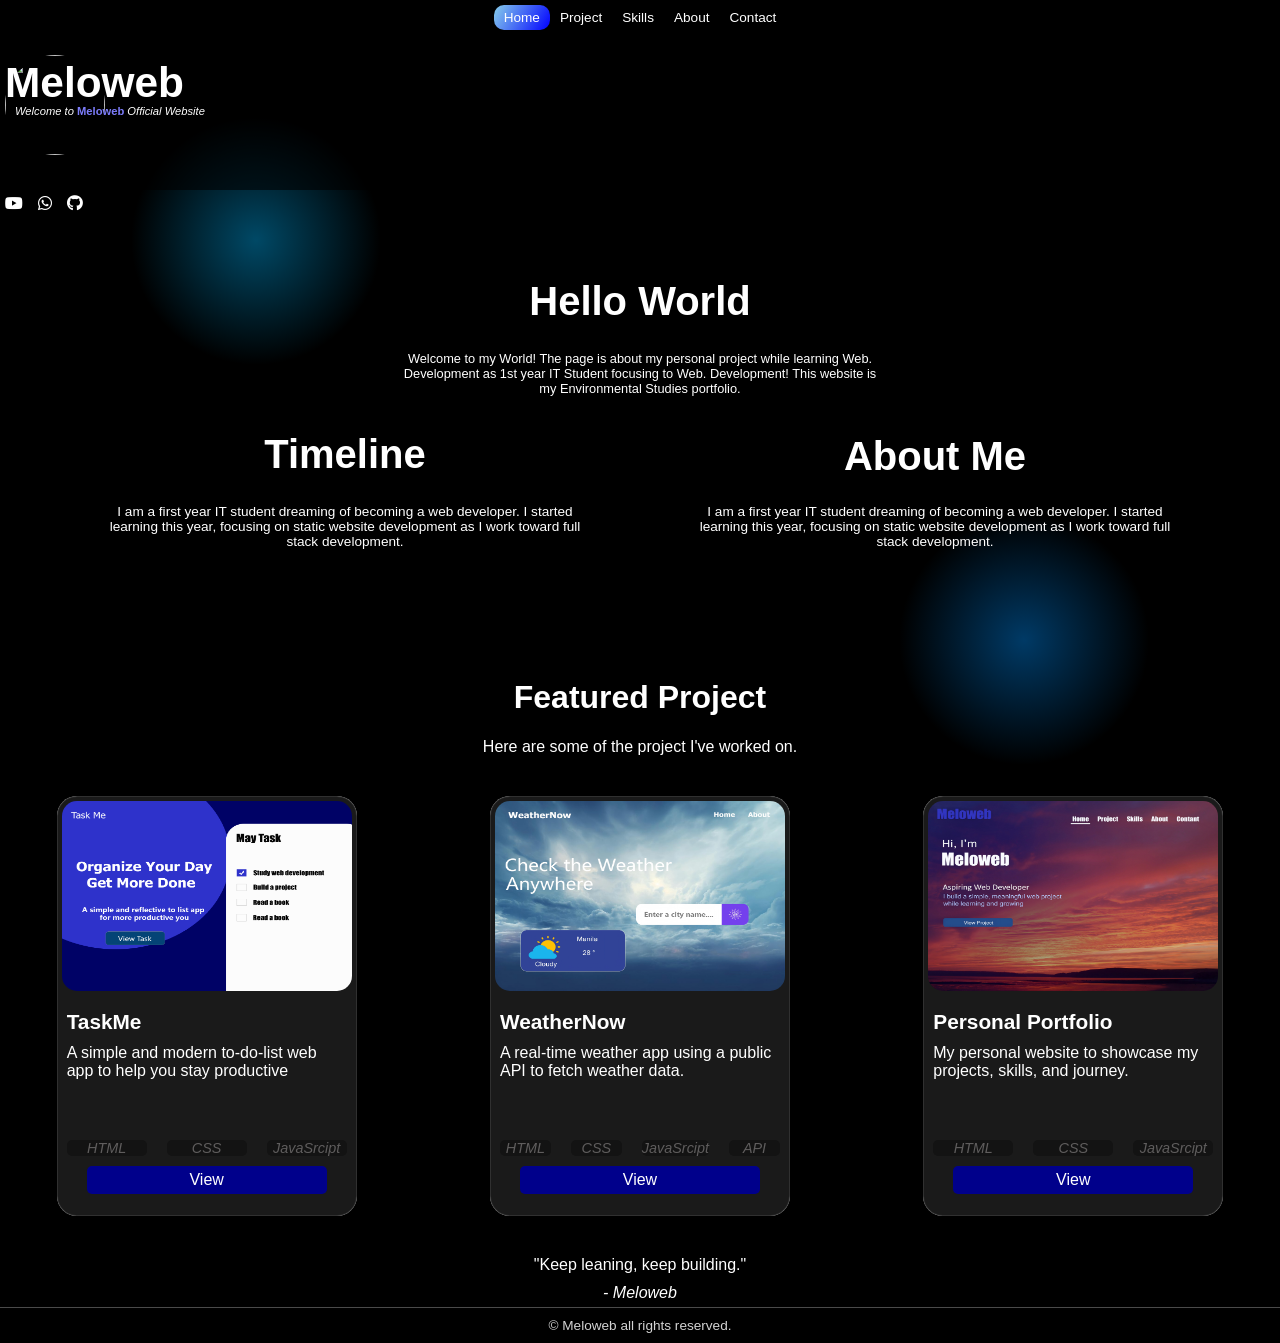
==== commit 2e68db1c: "Update index.html" ====
--- a/index.html
+++ b/index.html
@@ -100,7 +100,7 @@
    
 
       <div class="featured-card">
-        <img src="Web-Design3.png" alt="meloweb project" height="200" width="300">
+        <img src="web-design3.png" alt="meloweb project" height="200" width="300">
         <h3>WeatherNow</h3>
         <p>A real-time weather app using a public API to fetch weather data.</p>
 
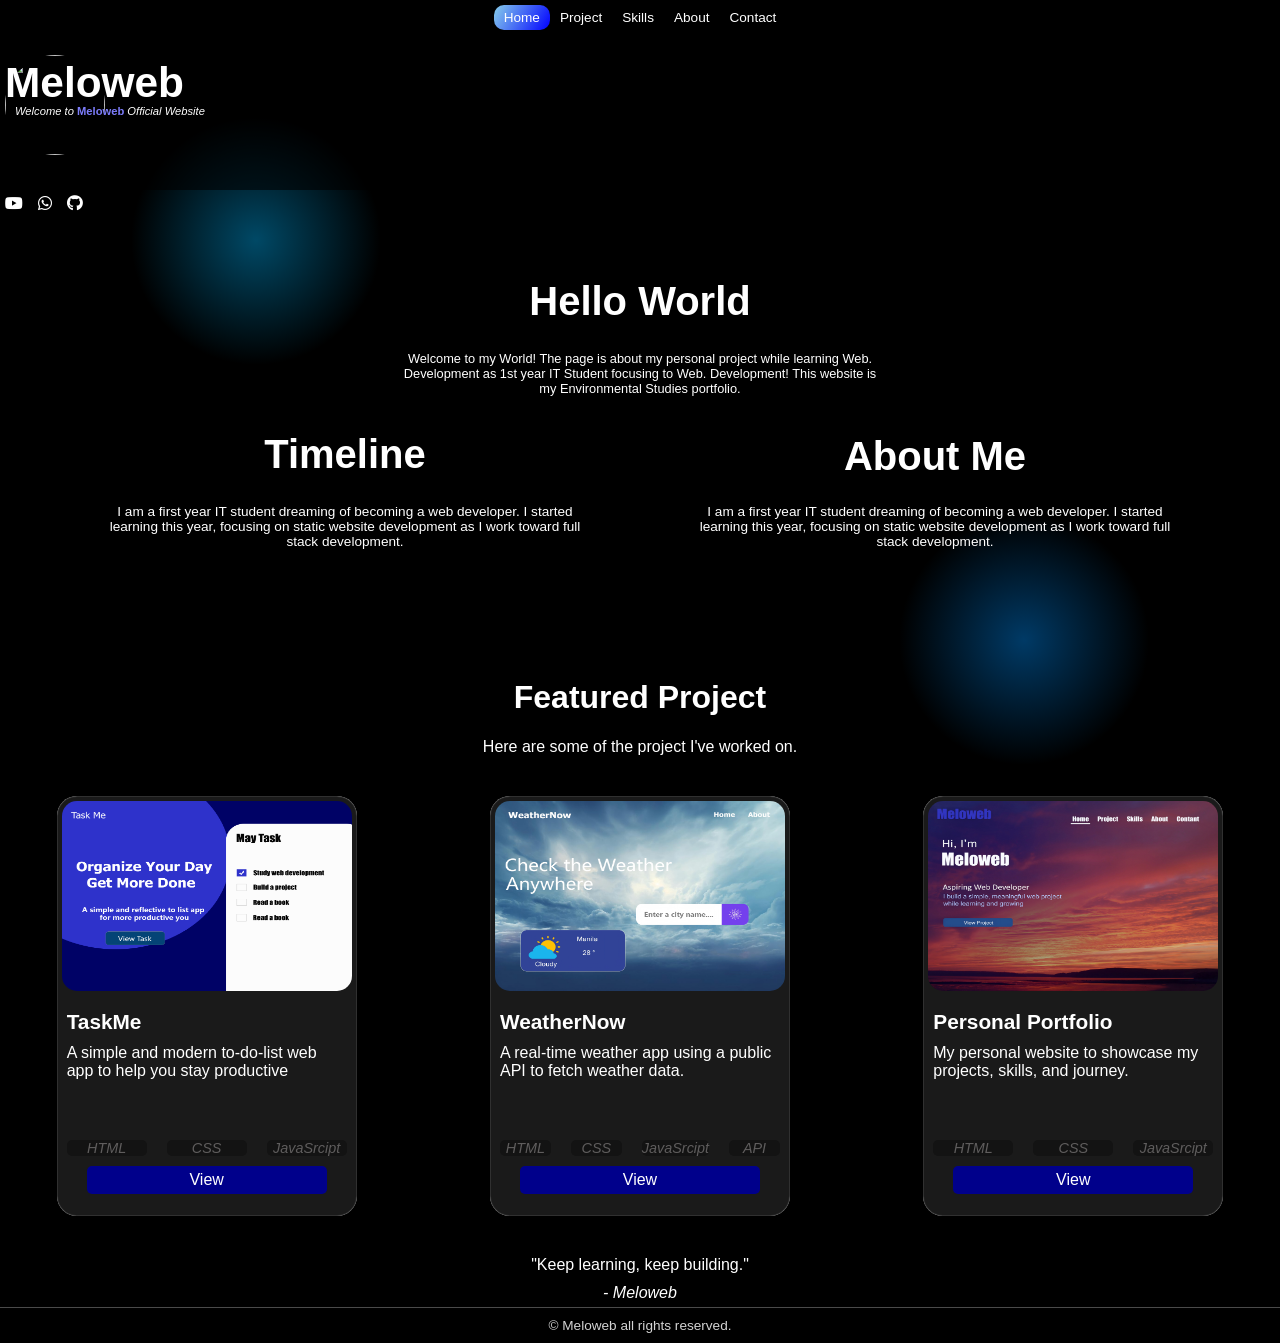
==== commit 7739ddcc: "Correct typo in quote text" ====
--- a/index.html
+++ b/index.html
@@ -137,7 +137,7 @@
     
     
     <div class="quote">
-      <p>"Keep leaning, keep building."</p>
+      <p>"Keep learning, keep building."</p>
       <i>- Meloweb</i>
     </div>
     
